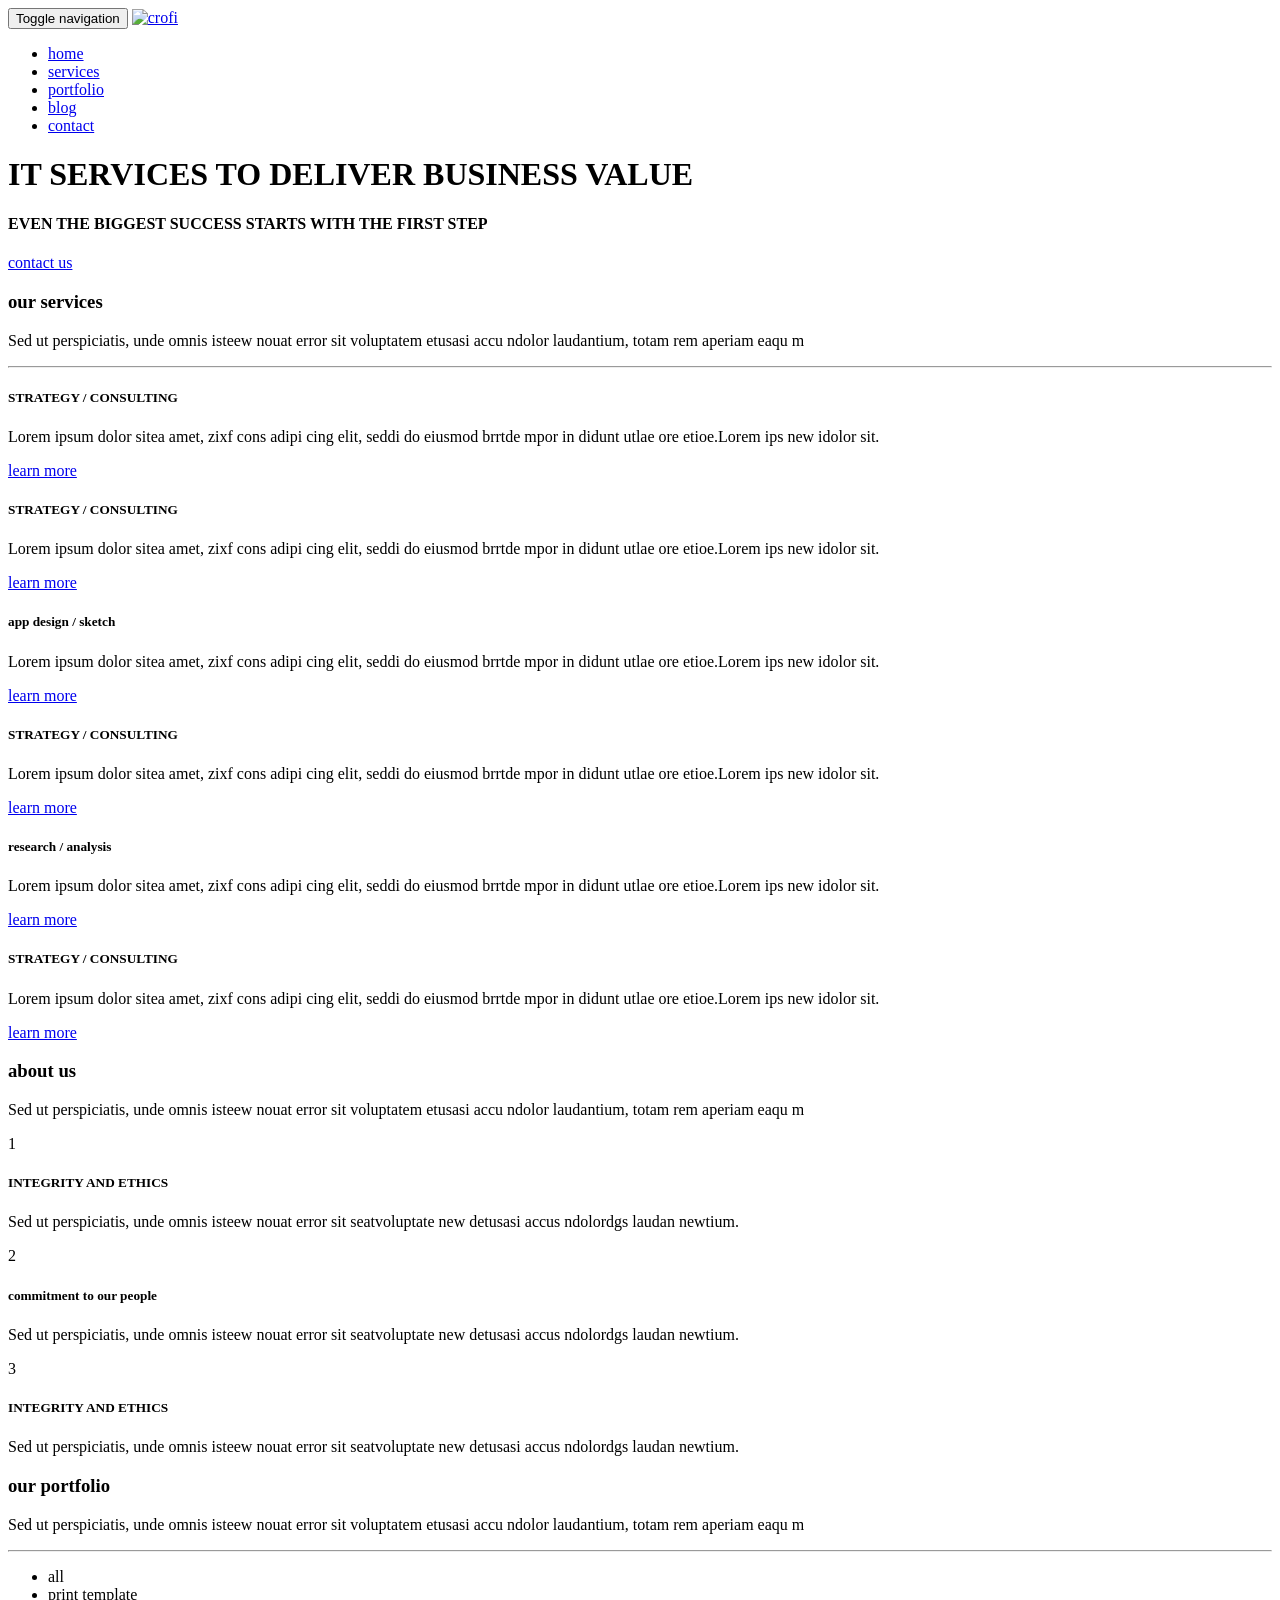
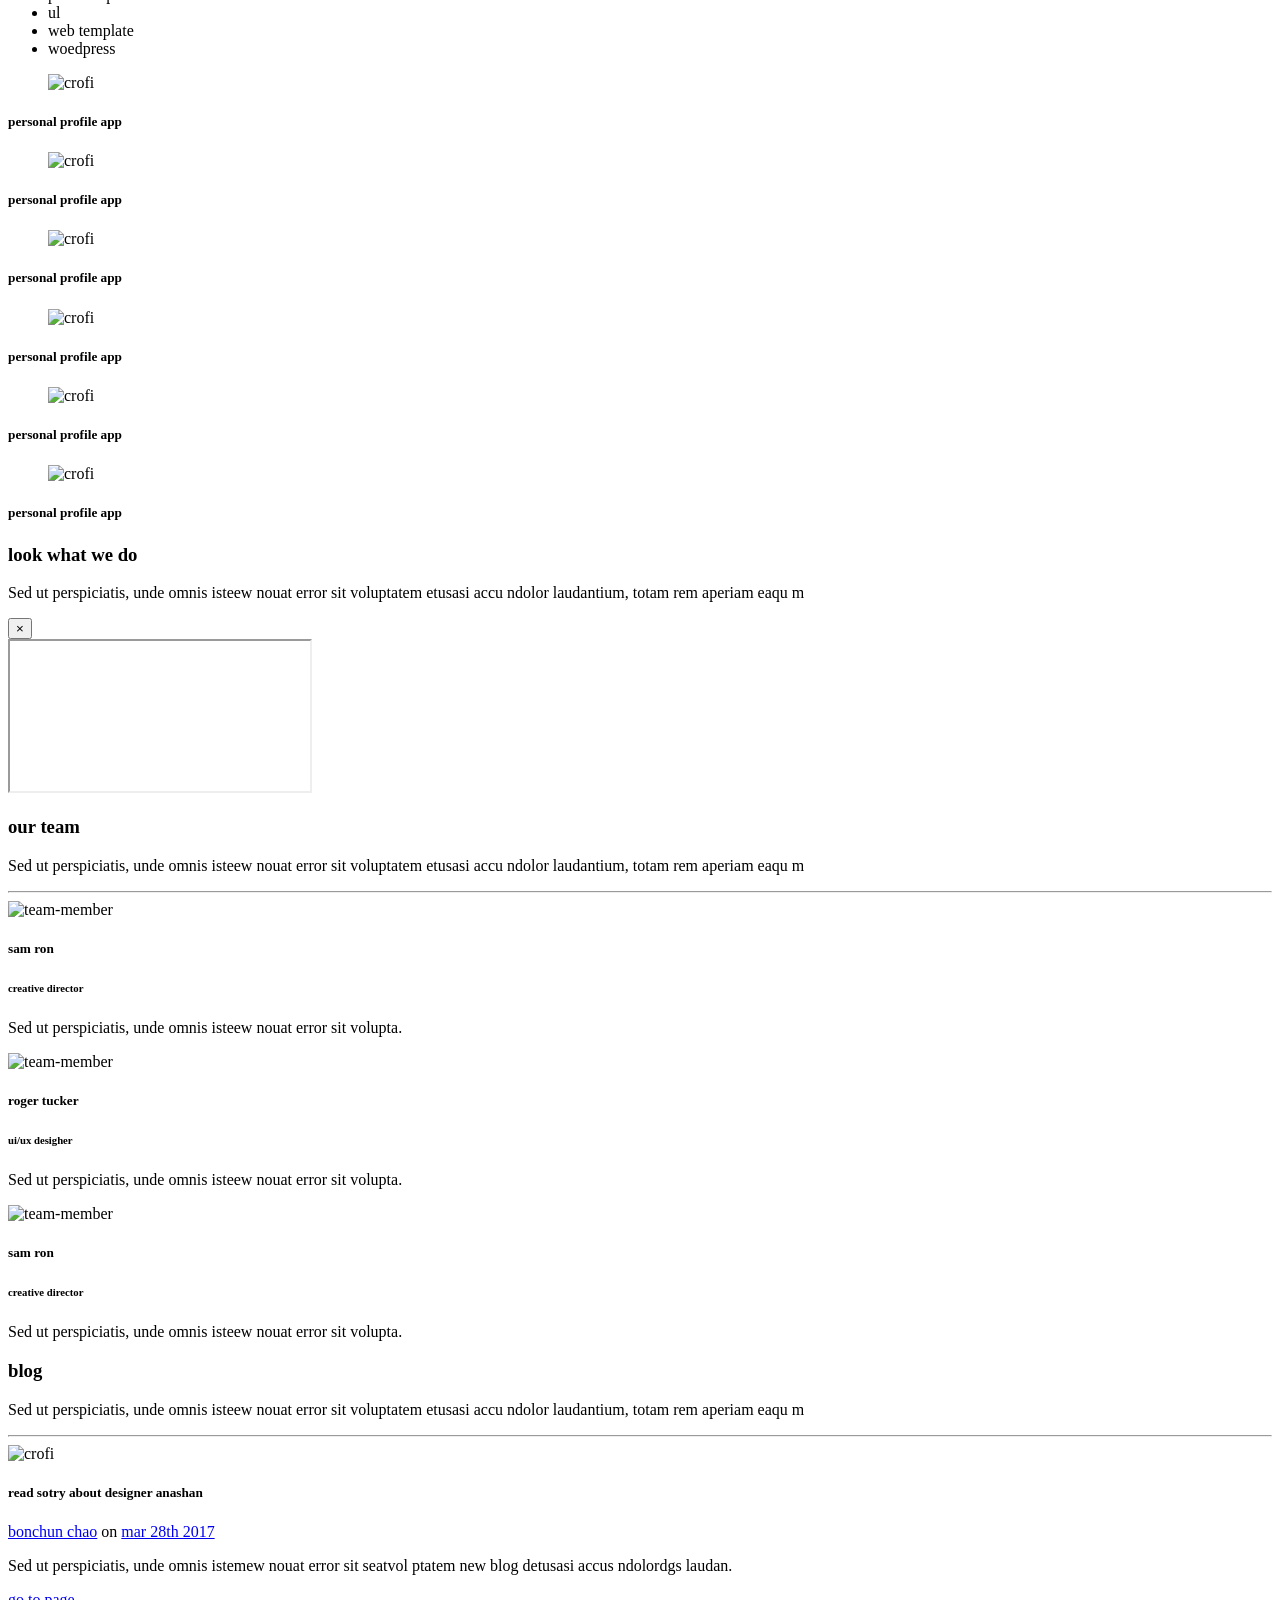
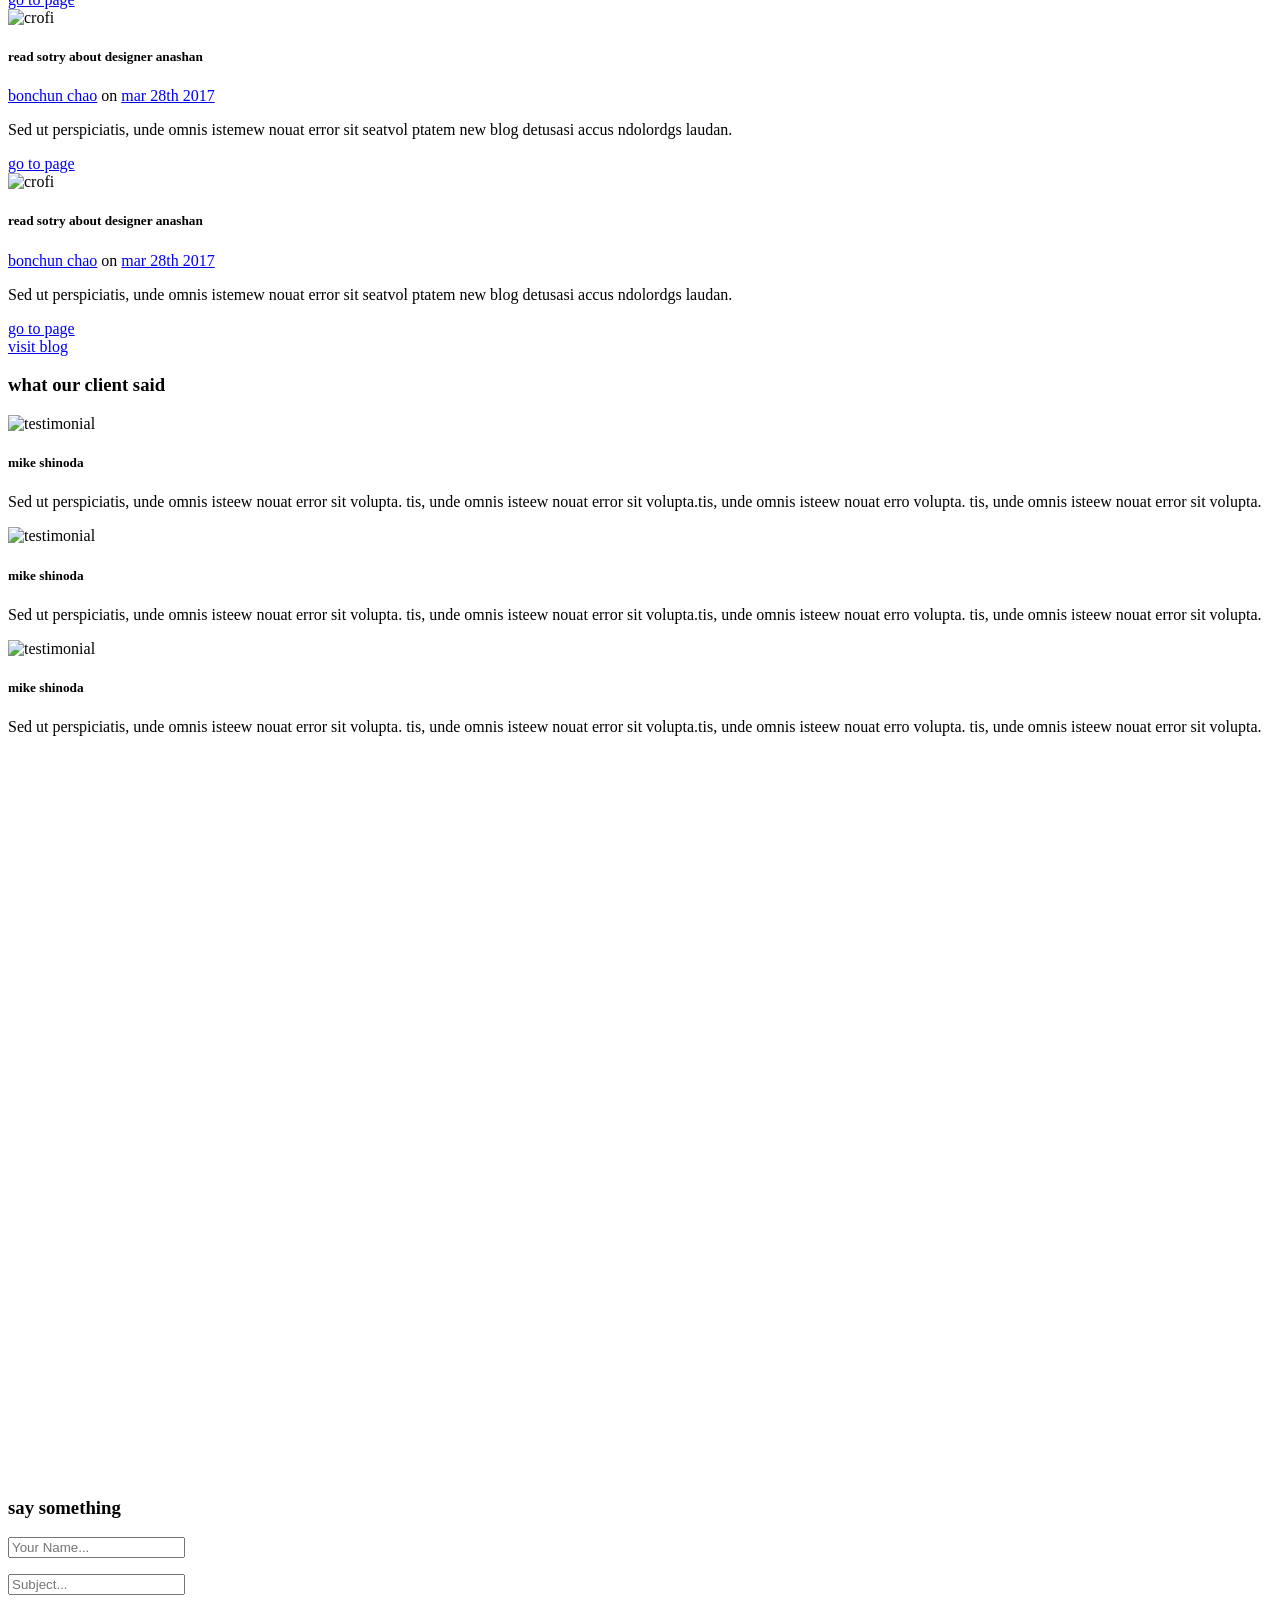
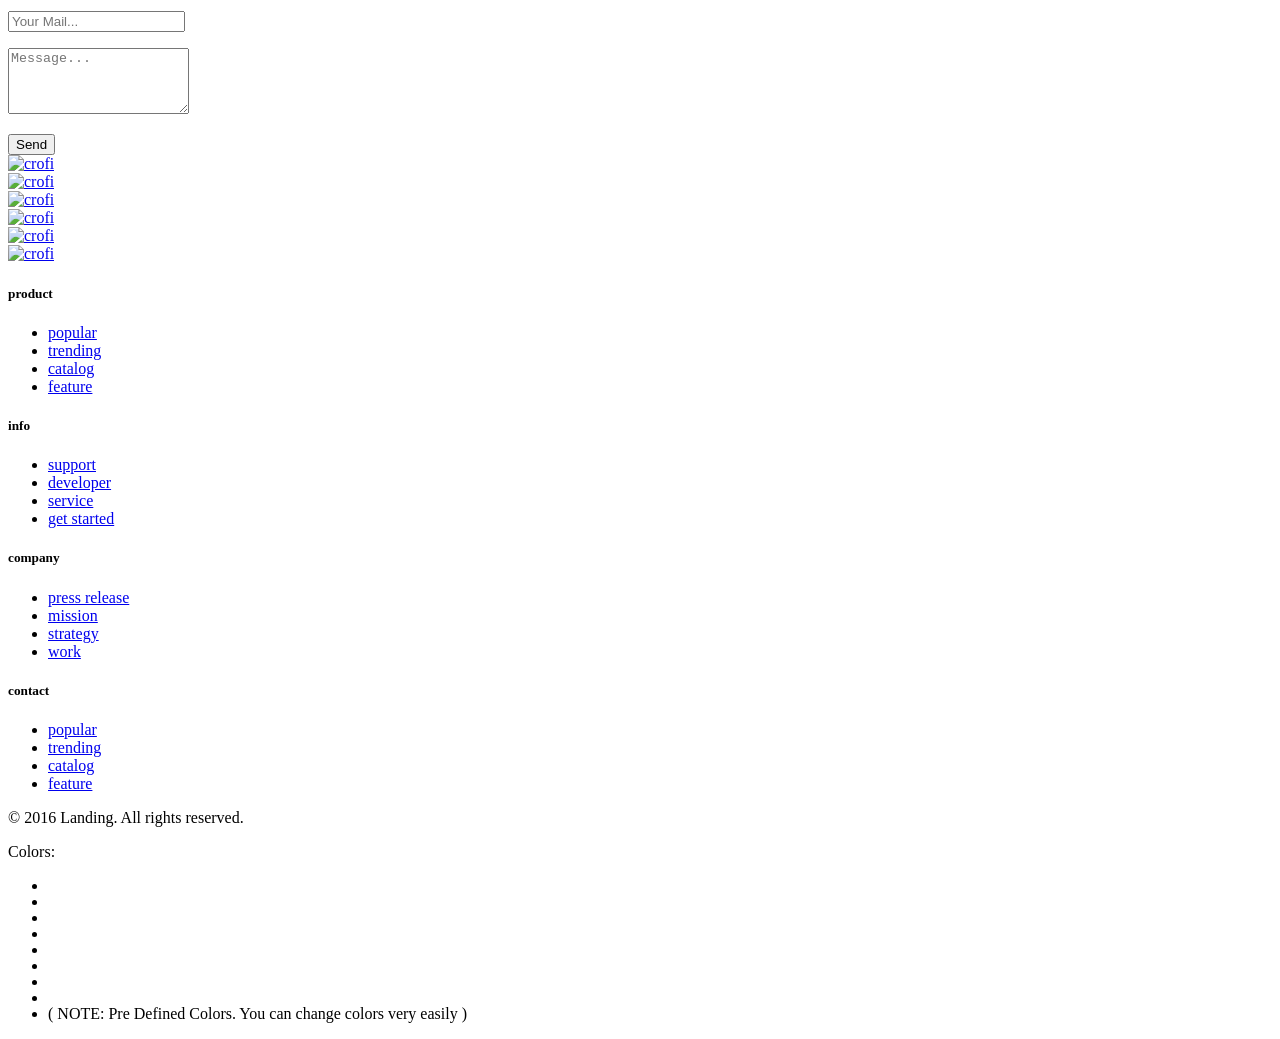
==== index.html @ 4e24d37e "added index file" ====
<!DOCTYPE html>
<html lang="en">

<head>
	<meta charset="utf-8">
	<meta name="viewport" content="width=device-width, initial-scale=1.0">
	<title>Cro Fi - Multipurpose HTML Template </title>	 
    
    <!-- Favicon -->
    <link rel="shortcut icon" type="image/x-icon" href="images/favicon.ico">
	<!--================
				CSS
		==================-->

	<!-- Google Font -->
    <link href="https://fonts.googleapis.com/css?family=Open+Sans" rel="stylesheet">
    <link href="https://fonts.googleapis.com/css?family=Oswald" rel="stylesheet">  



	<!-- Bootstrap CSS -->
	<link rel="stylesheet" href="css/plug-in/bootstrap.min.css" />

	<!-- Icon Font CSS -->
	<link rel="stylesheet" href="fonts/fontello/css/fontello.css" />

	<!-- Main CSS -->
	<link rel="stylesheet" href="css/custom/style.css" />

	<!-- Responsive CSS -->
	<link rel="stylesheet" href="css/custom/responsive.css" />

	<!-- Owl carousel CSS -->
	<link rel="stylesheet" href="css/plug-in/owl.carousel.css" />
	<link rel="stylesheet" href="css/plug-in/owl.theme.css" />

	<!-- Animate CSS -->
	<link rel="stylesheet" href="css/plug-in/animate.css" />

	<!-- DEMO CSS. only for demo-->
	<link rel="stylesheet" href="css/custom/demo.css" type="text/css" />

	<!-- COLORS | CURRENTLY USED DIFFERENTLY TO SWITCH FOR DEMO. IN ORIGINAL FILE ALL COLORS LINK IS COMMENTED EXCEPT BLUE -->
	<link rel="stylesheet" href="css/color/shakespeare.css" type="text/css" media="all" title="shakespeare" />
	<link rel="alternate stylesheet" href="css/color/jade.css" title="jade">
	<link rel="alternate stylesheet" href="css/color/amber.css" title="amber">
	<link rel="alternate stylesheet" href="css/color/seance.css" title="seance">
	<link rel="alternate stylesheet" href="css/color/yellow-orange.css" title="yellow-orange">
	<link rel="alternate stylesheet" href="css/color/sushi.css" title="sushi">
	<link rel="alternate stylesheet" href="css/color/cinnabar.css" title="cinnabar">
	<link rel="alternate stylesheet" href="css/color/eastern-blue.css" title="eastern-blue">

</head>

<body id="page-top" data-spy="scroll" data-target=".navbar-fixed-top">

	<!--================
			Navigation
		====================-->
	<nav id="mainNav" class="navbar navbar-custom navbar-fixed-top" data-spy="affix" data-offset-top="50">
		<div class="container">
			<div class="navbar-header page-scroll">

				<!-- Toggle Button -->
				<button type="button" class="navbar-toggle" data-toggle="collapse" data-target="#navigation-menu">
					<span class="sr-only">Toggle navigation</span>
					<span class="icon-menu-1"></span>
				</button>

				<!-- TEMPLATE LOGO -->
				<a class="navbar-brand text-center" href="#"><img src="images/logo.png" alt="crofi"></a>
			</div>
			<div class="collapse navbar-collapse" id="navigation-menu">
				<ul class="nav navbar-nav navbar-right">
					<li><a class="page-scroll" href="#header">home</a></li>
					<li><a class="page-scroll" href="#service">services</a></li>
					<li><a class="page-scroll" href="#portfolio">portfolio</a></li>
					<li><a class="page-scroll" href="#blog">blog</a></li>
					<li><a class="page-scroll" href="#contact">contact</a></li>
				</ul>
			</div>
		</div>
	</nav>
	<!-- /. end navbar -->

	<!--================
			Header Section
		====================-->
	<header id="header" class="header">
		<div class="container">
			<div class="row">
				<div class="col-md-12 mobile-center">

					<!-- Intro heading will go here -->
					<h1>IT SERVICES TO DELIVER BUSINESS VALUE</h1>
					<h4>EVEN THE BIGGEST SUCCESS STARTS WITH THE FIRST STEP</h4>
					<a href="#contact" class="btn btn-default page-scroll">contact us</a>
				</div>
			</div>
		</div>
	</header>
	<!-- /. end header -->

	<!--=================================
			   Section Two: Service
		===============================-->
	<section id="service">
		<div class="container">
			<div class="row text-center padding">

				<!-- Section heading -->
				<h3>our services</h3>

				<!-- Section sub-heading (Excerpt) -->
				<p>Sed ut perspiciatis, unde omnis isteew nouat error sit voluptatem etusasi accu ndolor laudantium, totam rem aperiam eaqu m</p>
				<hr>
			</div>

			<!-- services -->
			<div class="row">
				<div class="col-md-4 col-sm-6">

					<!-- Single services -->
					<div class="service text-center">

						<!-- Single service icon -->
						<i class="icon-pencil"></i>

						<!-- Service heading -->
						<h5>STRATEGY / CONSULTING</h5>

						<!-- Service details -->
						<p>Lorem ipsum dolor sitea amet, zixf cons adipi cing elit, seddi do eiusmod brrtde mpor in didunt utlae ore etioe.Lorem ips new idolor sit.</p>
						<a class="btn btn-link" href="#">learn more <span class="icon-right-1"></span></a>
					</div>
					<!-- end./ single service -->

				</div>

				<div class="col-md-4 col-sm-6">

					<!-- Single services -->
					<div class="service text-center">

						<!-- Single service icon -->
						<i class="icon-fire"></i>

						<!-- Service heading -->
						<h5>STRATEGY / CONSULTING</h5>

						<!-- Service details -->
						<p>Lorem ipsum dolor sitea amet, zixf cons adipi cing elit, seddi do eiusmod brrtde mpor in didunt utlae ore etioe.Lorem ips new idolor sit.</p>
						<a class="btn btn-link" href="#">learn more <span class="icon-right-1"></span></a>
					</div>
					<!-- end./ single service -->

				</div>

				<div class="col-md-4 col-sm-6">

					<!-- Single services -->
					<div class="service text-center">

						<!-- Single service icon -->
						<i class="icon-mobile"></i>

						<!-- Service heading -->
						<h5>app design / sketch</h5>

						<!-- Service details -->
						<p>Lorem ipsum dolor sitea amet, zixf cons adipi cing elit, seddi do eiusmod brrtde mpor in didunt utlae ore etioe.Lorem ips new idolor sit.</p>
						<a class="btn btn-link" href="#">learn more <span class="icon-right-1"></span></a>
					</div>
					<!-- end./ single service -->

				</div>

				<div class="col-md-4 col-sm-6">

					<!-- Single services -->
					<div class="service text-center">

						<!-- Single service icon -->
						<i class="icon-acrobat"></i>

						<!-- Service heading -->
						<h5>STRATEGY / CONSULTING</h5>

						<!-- Service details -->
						<p>Lorem ipsum dolor sitea amet, zixf cons adipi cing elit, seddi do eiusmod brrtde mpor in didunt utlae ore etioe.Lorem ips new idolor sit.</p>
						<a class="btn btn-link" href="#">learn more <span class="icon-right-1"></span></a>
					</div>
					<!-- end./ single service -->

				</div>

				<div class="col-md-4 col-sm-6">

					<!-- Single services -->
					<div class="service text-center">

						<!-- Single service icon -->
						<i class="icon-search"></i>

						<!-- Service heading -->
						<h5>research / analysis</h5>

						<!-- Service details -->
						<p>Lorem ipsum dolor sitea amet, zixf cons adipi cing elit, seddi do eiusmod brrtde mpor in didunt utlae ore etioe.Lorem ips new idolor sit.</p>
						<a class="btn btn-link" href="#">learn more <span class="icon-right-1"></span></a>
					</div>
					<!-- end./ single service -->

				</div>

				<div class="col-md-4 col-sm-6">

					<!-- Single services -->
					<div class="service text-center">

						<!-- Single service icon -->
						<i class="icon-lightbulb"></i>

						<!-- Service heading -->
						<h5>STRATEGY / CONSULTING</h5>

						<!-- Service details -->
						<p>Lorem ipsum dolor sitea amet, zixf cons adipi cing elit, seddi do eiusmod brrtde mpor in didunt utlae ore etioe.Lorem ips new idolor sit.</p>
						<a class="btn btn-link" href="#">learn more <span class="icon-right-1"></span></a>
					</div>
					<!-- end./ single service -->

				</div>
			</div>

		</div>
	</section>
	<!-- /. end Section Two: Service -->

	<!--========================================
			Section Three: About us
		=========================================-->
	<section id="about" class="about">
		<div class="black-overlay">
			<div class="container-fluid">
				<div class="row">
					<div class="col-md-7 col-md-offset-5 colored-overlay">

						<!-- Section Heading -->
						<div class="section-heading mobile-center">
							<h3>about us</h3>

							<!-- Section sub-hading(excerpt) -->
							<p>Sed ut perspiciatis, unde omnis isteew nouat error sit voluptatem etusasi accu ndolor laudantium, totam rem aperiam eaqu m</p>
						</div>

						<!-- About details: point 1 -->
						<div class="single-details mobile-center">

							<!-- single point number -->
							<div class="point-no">1</div>

							<!-- single point details -->
							<div class="single-point-detail">
								<h5>INTEGRITY AND ETHICS</h5>
								<p>Sed ut perspiciatis, unde omnis isteew nouat error sit seatvoluptate new detusasi accus ndolordgs laudan newtium.</p>
							</div>
							<!-- ./end point detail -->

						</div>
						<!-- end/ single details: point 1 -->

						<!-- About details: point 2 -->
						<div class="single-details mobile-center">

							<!-- single point number -->
							<div class="point-no">2</div>

							<!-- single point detail -->
							<div class="single-point-detail">
								<h5>commitment to our people</h5>
								<p>Sed ut perspiciatis, unde omnis isteew nouat error sit seatvoluptate new detusasi accus ndolordgs laudan newtium.</p>
							</div>
							<!-- ./end point detail -->

						</div>
						<!-- end/ single details: point 2 -->

						<!-- About details: point 3 -->
						<div class="single-details mobile-center">

							<!-- single point number -->
							<div class="point-no">3</div>

							<!-- single point detail -->
							<div class="single-point-detail">
								<h5>INTEGRITY AND ETHICS</h5>
								<p>Sed ut perspiciatis, unde omnis isteew nouat error sit seatvoluptate new detusasi accus ndolordgs laudan newtium.</p>
							</div>
							<!-- ./end single point detail -->

						</div>
						<!-- end/ single details: point 3 -->
					</div>
				</div>
			</div>
		</div>
	</section>
	<!-- end./ Section three: About us -->


	<!--========================================
			Section Four: Porftfolio
		=====crofi====================================-->
	<section class="portfolio" id="portfolio">
		<div class="container">
			<div class="row text-center padding">

				<!-- section heading -->
				<h3>our portfolio</h3>

				<!-- section subheading (excerpt) -->
				<p>Sed ut perspiciatis, unde omnis isteew nouat error sit voluptatem etusasi accu ndolor laudantium, totam rem aperiam eaqu m </p>
				<hr>
			</div>

			<!-- portfolio navigation -->
			<div class="row">
				<div class="col-md-12">
					<ul class="list-unstyled portfolio-nav">
						<li class="active" data-filter="all">all</li>
						<li data-filter="1">print template</li>
						<li data-filter="2">ul</li>
						<li data-filter="3">web template</li>
						<li data-filter="4">woedpress</li>
					</ul>
				</div>
			</div>
			<!-- end./ portfolio navigation -->

			<!-- portfolio items -->
			<div class="row">
				<div class="filtr-container">

					<!-- single portfolio item -->
					<div class="col-md-4 col-sm-6 filtr-item" data-category="1, 4">
						<div class="single-portfolio">
							<figure>
								<img src="images/portfolio-item-1.png" alt="crofi" class="img-responsive">
								<div class="hover-overlay"><span class="icon-plus"></span></div>
							</figure>
							<div class="figar-caption-my">
								<h5>personal profile app</h5>
							</div>
						</div>
					</div>
					<!-- ./end single portfolio item -->

					<!-- single portfolio item -->
					<div class="col-md-4 col-sm-6 filtr-item" data-category="2, 3, 1">
						<div class="single-portfolio">
							<figure>
								<img src="images/portfolio-item-2.png" alt="crofi" class="img-responsive">
								<div class="hover-overlay"><span class="icon-plus"></span></div>
							</figure>
							<div class="figar-caption-my">
								<h5>personal profile app</h5>
							</div>
						</div>
					</div>
					<!-- ./end single portfolio item -->

					<!-- single portfolio item -->
					<div class="col-md-4 col-sm-6 filtr-item" data-category="3, 4">
						<div class="single-portfolio">
							<figure>
								<img src="images/portfolio-item-3.png" alt="crofi" class="img-responsive">
								<div class="hover-overlay"><span class="icon-plus"></span></div>
							</figure>
							<div class="figar-caption-my">
								<h5>personal profile app</h5>
							</div>
						</div>
					</div>
					<!-- ./end single portfolio item -->

					<!-- single portfolio item -->
					<div class="col-md-4 col-sm-6 filtr-item" data-category="2, 3">
						<div class="single-portfolio">
							<figure>
								<img src="images/portfolio-item-4.png" alt="crofi" class="img-responsive">
								<div class="hover-overlay"><span class="icon-plus"></span></div>
							</figure>
							<div class="figar-caption-my">
								<h5>personal profile app</h5>
							</div>
						</div>
					</div>
					<!-- ./end single portfolio item -->

					<!-- single portfolio item -->
					<div class="col-md-4 col-sm-6 filtr-item" data-category="1, 3, 4">
						<div class="single-portfolio">
							<figure>
								<img src="images/portfolio-item-5.png" alt="crofi" class="img-responsive">
								<div class="hover-overlay"><span class="icon-plus"></span></div>
							</figure>
							<div class="figar-caption-my">
								<h5>personal profile app</h5>
							</div>
						</div>
					</div>
					<!-- ./end single portfolio item -->

					<!-- single portfolio item -->
					<div class="col-md-4 col-sm-6 filtr-item" data-category="3, 2">
						<div class="single-portfolio">
							<figure>
								<img src="images/portfolio-item-6.png" alt="crofi" class="img-responsive">
								<div class="hover-overlay"><span class="icon-plus"></span></div>
							</figure>
							<div class="figar-caption-my">
								<h5>personal profile app</h5>
							</div>
						</div>
					</div>
					<!-- ./end single portfolio item -->

				</div>

			</div>
			<!-- .end/ portfolio items -->

		</div>
	</section>
	<!-- end./ section four : portfolio -->


	<!--========================================
			Section five: intro Video
		=========================================-->
	<section class="intro-video">
		<div class="video-bg-overlay">
			<div class="container">
				<div class="row">
					<div class="col-md-12">
						<div class="video-bg-image">
							<div class="video-bg-image-overlay text-center ">
								<div class="padding">

									<!-- section heading -->
									<h3>look what we do</h3>

									<!-- section subheading (excerpt) -->
									<p>Sed ut perspiciatis, unde omnis isteew nouat error sit voluptatem etusasi accu ndolor laudantium, totam rem aperiam eaqu m </p>
								</div>

								<!--POP-UP video-->
								<a href="#myModal" role="button" class="btn video-btn" data-toggle="modal">
									<i class="icon-play-circled2"></i>
								</a>
								<div id="myModal" class="modal" data-easein="swoopIn" tabindex="-1" role="dialog" aria-hidden="true">
									<div class="modal-dialog">
										<div class="modal-content">
											<div class="modal-header">
												<button type="button" class="close" data-dismiss="modal" aria-hidden="true">×</button>
											</div>

											<!-- link of your intro video -->
											<div class="modal-body">
												<iframe class="video" src="https://www.youtube.com/embed/m5jmNrUUnrw" allowfullscreen></iframe>
											</div>
										</div>
									</div>
								</div>
								<!-- /.end popup video -->

							</div>
						</div>
					</div>
				</div>
			</div>
		</div>
	</section>
	<!-- end./ section five: intro video -->


	<!--================================
			Section six: Team member
		==============================-->
	<section id="team">
		<div class="container">
			<div class="row text-center padding">

				<!-- Section heading -->
				<h3>our team</h3>

				<!-- Section sub-heading (Excerpt) -->
				<p>Sed ut perspiciatis, unde omnis isteew nouat error sit voluptatem etusasi accu ndolor laudantium, totam rem aperiam eaqu m</p>
				<hr>
			</div>

			<!-- Team Members -->
			<div class="row">

				<!-- single member -->
				<div class="col-md-4 col-sm-6 text-center">
					<div class="single-member">
						<img src="images/team-member-1.jpg" alt="team-member" class="img-circle">
						<h5>sam ron</h5>
						<h6>creative director</h6>
						<p>Sed ut perspiciatis, unde omnis isteew nouat error sit volupta.</p>
					</div>

					<!-- single members portfolio links -->
					<div class="single-member-link">
						<a href="#"><i class="icon-facebook-circled"></i></a>
						<a href="#"><i class="icon-twitter-circled"></i></a>
						<a href="3"><i class="icon-dribbble"></i></a>
					</div>
					<!-- .end/ single members portfolio links -->

				</div>
				<!-- .end/ sim=ndle member -->

				<!-- single member -->
				<div class="col-md-4 col-sm-6 text-center">
					<div class="single-member">
						<img src="images/team-member-2.jpg" alt="team-member" class="img-circle">
						<h5>roger tucker</h5>
						<h6>ui/ux desigher</h6>
						<p>Sed ut perspiciatis, unde omnis isteew nouat error sit volupta.</p>
					</div>

					<!-- single members portfolio links -->
					<div class="single-member-link">
						<a href="#"><i class="icon-facebook-circled"></i></a>
						<a href="#"><i class="icon-twitter-circled"></i></a>
						<a href="3"><i class="icon-dribbble"></i></a>
					</div>
					<!-- .end/ single members portfolio links -->

				</div>
				<!-- .end/ sim=ndle member -->

				<!-- single member -->
				<div class="col-md-4 col-sm-6 text-center">
					<div class="single-member">
						<img src="images/team-member-3.jpg" alt="team-member" class="img-circle">
						<h5>sam ron</h5>
						<h6>creative director</h6>
						<p>Sed ut perspiciatis, unde omnis isteew nouat error sit volupta.</p>
					</div>

					<!-- single members portfolio links -->
					<div class="single-member-link">
						<a href="#"><i class="icon-facebook-circled"></i></a>
						<a href="#"><i class="icon-twitter-circled"></i></a>
						<a href="3"><i class="icon-dribbble"></i></a>
					</div>
					<!-- .end/ single members portfolio links -->

				</div>
				<!-- .end/ sim=ndle member -->

			</div>
			<!-- .end/ single member -->

		</div>
	</section>
	<!-- end./ section six: team member -->

	<!--================================
			Section seven: Blog
		==============================-->
	<section class="blog" id="blog">
		<div class="container">
			<div class="row text-center padding">

				<!-- Section heading -->
				<h3>blog</h3>

				<!-- Section sub-heading (Excerpt) -->
				<p>Sed ut perspiciatis, unde omnis isteew nouat error sit voluptatem etusasi accu ndolor laudantium, totam rem aperiam eaqu m</p>
				<hr>
			</div>

			<div class="row mobile-center">
				<div class="col-md-4 col-sm-6">

					<!-- single blog post -->
					<div class="single-blog">

						<!-- blog image -->
						<img src="images/single-blog-preview-1.jpg" class="img-responsive" alt="crofi">

						<!-- blog post -->
						<div class="blog-post">

							<!-- blog post heading -->
							<h5>read sotry about designer anashan</h5>

							<!-- blog author information -->
							<p class="author-info"><a href="#">bonchun chao</a> on <a href="#">mar 28th 2017</a></p>

							<!-- post in brief -->
							<p>Sed ut perspiciatis, unde omnis istemew nouat error sit seatvol ptatem new blog detusasi accus ndolordgs laudan.</p>

							<a href="single-blog.html" class="btn-link">go to page</a>
						</div>
					</div>
					<!-- end./ single blog -->

				</div>

				<div class="col-md-4 col-sm-6">

					<!-- single blog post -->
					<div class="single-blog">

						<!-- blog image -->
						<img src="images/single-blog-preview-2.jpg" class="img-responsive" alt="crofi">

						<!-- blog post -->
						<div class="blog-post">

							<!-- blog post heading -->
							<h5>read sotry about designer anashan</h5>

							<!-- blog author information -->
							<p class="author-info"><a href="#">bonchun chao</a> on <a href="#">mar 28th 2017</a></p>

							<!-- post in brief -->
							<p>Sed ut perspiciatis, unde omnis istemew nouat error sit seatvol ptatem new blog detusasi accus ndolordgs laudan.</p>

							<a href="single-blog.html" class="btn-link">go to page</a>
						</div>
					</div>
					<!-- end./ single blog -->

				</div>

				<div class="col-md-4 col-sm-6">

					<!-- single blog post -->
					<div class="single-blog">

						<!-- blog image -->
						<img src="images/single-blog-preview-3.jpg" class="img-responsive" alt="crofi">

						<!-- blog post -->
						<div class="blog-post">

							<!-- blog post heading -->
							<h5>read sotry about designer anashan</h5>

							<!-- blog author information -->
							<p class="author-info"><a href="#">bonchun chao</a> on <a href="#">mar 28th 2017</a></p>

							<!-- post in brief -->
							<p>Sed ut perspiciatis, unde omnis istemew nouat error sit seatvol ptatem new blog detusasi accus ndolordgs laudan.</p>

							<a href="single-blog.html" class="btn-link">go to page</a>
						</div>
					</div>
					<!-- end./ single blog -->

				</div>
			</div>


			<!-- Blog page link -->
			<div class="row">
				<div class="blog-btn text-center">
					<a href="blog.html" class="btn btn-default">visit blog</a>
				</div>
			</div>
		</div>
	</section>
	<!-- .end/ section six : blog -->

	<!--====================================
		  Section Eight: Testimonial
		====================================-->
	<section class="testimonial-slider">
		<div class="container">
			<div class="row text-center padding">

				<!-- section heading -->
				<h3>what our client said</h3>
			</div>

			<div class="row">
				<div class="col-md-12">

					<!-- Testimonial slider -->
					<div class="owl-carousel testimonial text-center">
						<div class="col-md-8 col-md-offset-2">
							<div class="item">

								<!-- clients photo -->
								<img src="images/testimonial-1.jpg" alt="testimonial" class="img-circle">

								<!-- clients review -->
								<div class="review">
									<h5>mike shinoda</h5>
									<p>Sed ut perspiciatis, unde omnis isteew nouat error sit volupta. tis, unde omnis isteew nouat error sit volupta.tis, unde omnis isteew nouat erro volupta. tis, unde omnis isteew nouat error sit volupta.</p>
								</div>
								<!-- .end/ clients review -->

							</div>
						</div>

						<div class="col-md-8 col-md-offset-2">
							<div class="item">

								<!-- clients photo -->
								<img src="images/testimonial-1.jpg" alt="testimonial" class="img-circle">

								<!-- clients review -->
								<div class="review">
									<h5>mike shinoda</h5>
									<p>Sed ut perspiciatis, unde omnis isteew nouat error sit volupta. tis, unde omnis isteew nouat error sit volupta.tis, unde omnis isteew nouat erro volupta. tis, unde omnis isteew nouat error sit volupta.</p>
								</div>
								<!-- .end/ clients review -->

							</div>
						</div>

						<div class="col-md-8 col-md-offset-2">
							<div class="item">

								<!-- clients photo -->
								<img src="images/testimonial-1.jpg" alt="testimonial" class="img-circle">

								<!-- clients review -->
								<div class="review">
									<h5>mike shinoda</h5>
									<p>Sed ut perspiciatis, unde omnis isteew nouat error sit volupta. tis, unde omnis isteew nouat error sit volupta.tis, unde omnis isteew nouat erro volupta. tis, unde omnis isteew nouat error sit volupta.</p>
								</div>
								<!-- .end/ clients review -->

							</div>
						</div>
					</div>
					<!-- .end/ Testimonial slider -->

				</div>
			</div>
		</div>
	</section>
	<!-- .end/ section eight: testimonial -->


	<!--================================
			Section Nine: conact
		==============================-->
	<section id="contact">
		<div class="row">
			<div class="col-md-5" style="padding-right: 0;">

				<!-- Google map -->
				<div id="map"> 
					<iframe src="https://www.google.com/maps/embed?pb=!1m14!1m8!1m3!1d2559.4630562780712!2d91.8783943311707!3d24.876573453005506!3m2!1i1024!2i768!4f13.1!3m3!1m2!1s0x0%3A0xfd0614afc55c2555!2sNiCute!5e0!3m2!1sen!2sbd!4v1509203985797"  height="722" style="border:0" allowfullscreen></iframe>
				</div>
				<!-- .end/ Google map -->

			</div>

			<div class="col-md-7 contact-form">
				<div class="col-md-12 contact-form-overlay">

					<!-- Form heading -->
					<h3>say something</h3>

					<form method="post" id="contactForm" action="mail.php">
						<div class="form-group col-md-12">
							<input type="text" class="form-control input-lg" placeholder="Your Name..." name="name" id="name" required>
							<p class="help-block"></p>
						</div>
						<div class="form-group col-md-12">
							<input type="text" class="form-control input-lg" placeholder="Subject..." name="subject"  id="subject">
							<p class="help-block"></p>
						</div>
						<div class="form-group col-md-12">
							<input type="email" class="form-control input-lg" placeholder="Your Mail..." name="email" id="email" required>
							<p class="help-block"></p>
						</div>
						<div class="form-group col-md-12">
							<textarea class="form-control" rows="4" placeholder="Message..." name="message" id="message" required></textarea>
							<p class="help-block"></p>
						</div>
						<div class="col-md-12" style="padding-left: 0;">
							<button type="submit" class="btn btn-sbm">Send</button>
						</div>
					</form>
				</div>
			</div>
		</div>
	</section>
	<!-- .end/ section nine: contact -->


	<!--================================
			Section ten: Client slider
		==================================-->
	<section class="client">
		<div class="container">
			<div class="row">
				<div class="col-md-12">
					<div class="owl-carousel text-center" id="client">
						<div class="item">
							<a href="#"><img src="images/brand-1.png" alt="crofi"></a>
						</div>
						<div class="item">
							<a href="#"><img src="images/brand-2.png" alt="crofi"></a>
						</div>
						<div class="item">
							<a href="#"><img src="images/brand-3.png" alt="crofi"></a>
						</div>
						<div class="item">
							<a href="#"><img src="images/brand-4.png" alt="crofi"></a>
						</div>
						<div class="item">
							<a href="#"><img src="images/brand-5.png" alt="crofi"></a>
						</div>
						<div class="item">
							<a href="#"><img src="images/brand-6.png" alt="crofi"></a>
						</div>
					</div>
				</div>
			</div>
		</div>
	</section>
	<!-- /. end section ten: client -->

	<!--================================
			Section Eleven: footer
		==============================-->
	<footer>
		<div class="container">
			<div class="row">

				<!-- first column -->
				<div class="col-sm-3 col-xs-6">

					<!-- column heading -->
					<h5>product</h5>

					<!-- column items -->
					<ul class="list-unstyled">
						<li><a href="#">popular</a></li>
						<li><a href="#">trending</a></li>
						<li><a href="#">catalog</a></li>
						<li><a href="#">feature</a></li>
					</ul>
					<!-- .end/ column items -->

				</div>
				<!-- .end/ first column -->

				<!-- second column -->
				<div class="col-sm-3 col-xs-6">

					<!-- column heading -->
					<h5>info</h5>

					<!-- column items -->
					<ul class="list-unstyled">
						<li><a href="#">support</a></li>
						<li><a href="#">developer</a></li>
						<li><a href="#">service</a></li>
						<li><a href="#">get started</a></li>
					</ul>
					<!-- .end/ column items -->

				</div>
				<!-- .end/ second column -->

				<!-- third column -->
				<div class="col-sm-3 col-xs-6">

					<!-- column heading -->
					<h5>company</h5>

					<!-- column items -->
					<ul class="list-unstyled">
						<li><a href="#">press release</a></li>
						<li><a href="#">mission</a></li>
						<li><a href="#">strategy</a></li>
						<li><a href="#">work</a></li>
					</ul>
					<!-- .end/ column items -->

				</div>
				<!-- .end/ third column -->

				<!-- fourth column -->
				<div class="col-sm-3 col-xs-6">

					<!-- column heading -->
					<h5>contact</h5>

					<!-- column items -->
					<ul class="list-unstyled">
						<li><a href="#">popular</a></li>
						<li><a href="#">trending</a></li>
						<li><a href="#">catalog</a></li>
						<li><a href="#">feature</a></li>
					</ul>
					<!-- .end/ column items -->

				</div>
				<!-- .end/ fourth column -->

			</div>

			<!-- copyright message -->
			<div class="row">
				<div class="text-center">
					<p>&copy; 2016 Landing. All rights reserved.</p>
				</div>
			</div>
		</div>
	</footer>
	<!-- .end/ footer -->

	<!--================
				SCRIPT
		====================-->

	<!-- JQUERY -->
	<script src="js/jquery.min.js" type="text/javascript"></script>
	<script src="js/jquery.easing.min.js" type="text/javascript"></script>
	<script src="js/scrolling-nav.js" type="text/javascript"></script>

	<!-- VELOCITY -->
	<script src="js/velocity.min.js" type="text/javascript"></script>
	<script src="js/velocity.ui.min.js" type="text/javascript"></script>

	<!-- Scrolling Nav -->
	<script src="js/scrolling-nav.js" type="text/javascript"></script>

	<!-- BOOTSTRAP.JS -->
	<script src="js/bootstrap.js"></script>

	<!-- FILTERIZR.JS -->
	<script src="js/jquery.filterizr.js"></script>

	<!-- OWL-CAROUSEL.JS -->
	<script src="js/owl.carousel.js"></script>

	<!-- WOW.JS -->
	<script src="js/wow.js"></script>

	<!-- MAIN.JS -->
	<script src="js/script.js" type="text/javascript"></script>



	<!-- =========================================================
     STYLE SWITCHER | ONLY FOR DEMO NOT INCLUDED IN MAIN FILES
============================================================== -->

	<script src="js/demo.js" type="text/javascript"></script>
	<script src="js/styleswitcher.js" type="text/javascript"></script>

	<div class="style-switch" id="switch-style">
		<a id="toggle-switcher" class="switch-button icon-cogs"></a>
		<div class="switched-options">
			<div class="config-title">
				Colors:
			</div>
			<ul class="styles">
				<li>
					<a href="#" onclick="setActiveStyleSheet('shakespeare'); return false;" title="shakespeare">
						<div class="shakespeare">
						</div>
					</a>
				</li>

				<li>
					<a href="#" onclick="setActiveStyleSheet('seance'); return false;" title="Seance">
						<div class="seance">
						</div>
					</a>
				</li>

				<li>
					<a href="#" onclick="setActiveStyleSheet('eastern-blue'); return false;" title="Eastern Blue">
						<div class="eastern-blue">
						</div>
					</a>
				</li>

				<li>
					<a href="#" onclick="setActiveStyleSheet('amber'); return false;" title="Amber">
						<div class="amber">
						</div>
					</a>
				</li>

				<li>
					<a href="#" onclick="setActiveStyleSheet('yellow-orange'); return false;" title="Yellow Orange">
						<div class="yellow-orange">
						</div>
					</a>
				</li>

				<li>
					<a href="#" onclick="setActiveStyleSheet('jade'); return false;" title="Jade">
						<div class="jade">
						</div>
					</a>
				</li>

				<li>
					<a href="#" onclick="setActiveStyleSheet('sushi'); return false;" title="sushi">
						<div class="sushi">
						</div>
					</a>
				</li>

				<li>
					<a href="#" onclick="setActiveStyleSheet('cinnabar'); return false;" title="cinnabar">
						<div class="cinnabar">
						</div>
					</a>
				</li>
				<li class="p">
					( NOTE: Pre Defined Colors. You can change colors very easily )
				</li>
			</ul>
		</div>
	</div>



	<!-- =========================================================
     PRELOADER | ONLY FOR DEMO, NOT INCLUDED ON MAIN FILE
============================================================== -->

	<div id="loader-wrapper">
		<div id="loader"></div>
		<div class="loader-section section-left"></div>
		<div class="loader-section section-right"></div>
	</div>




</body>

</html>
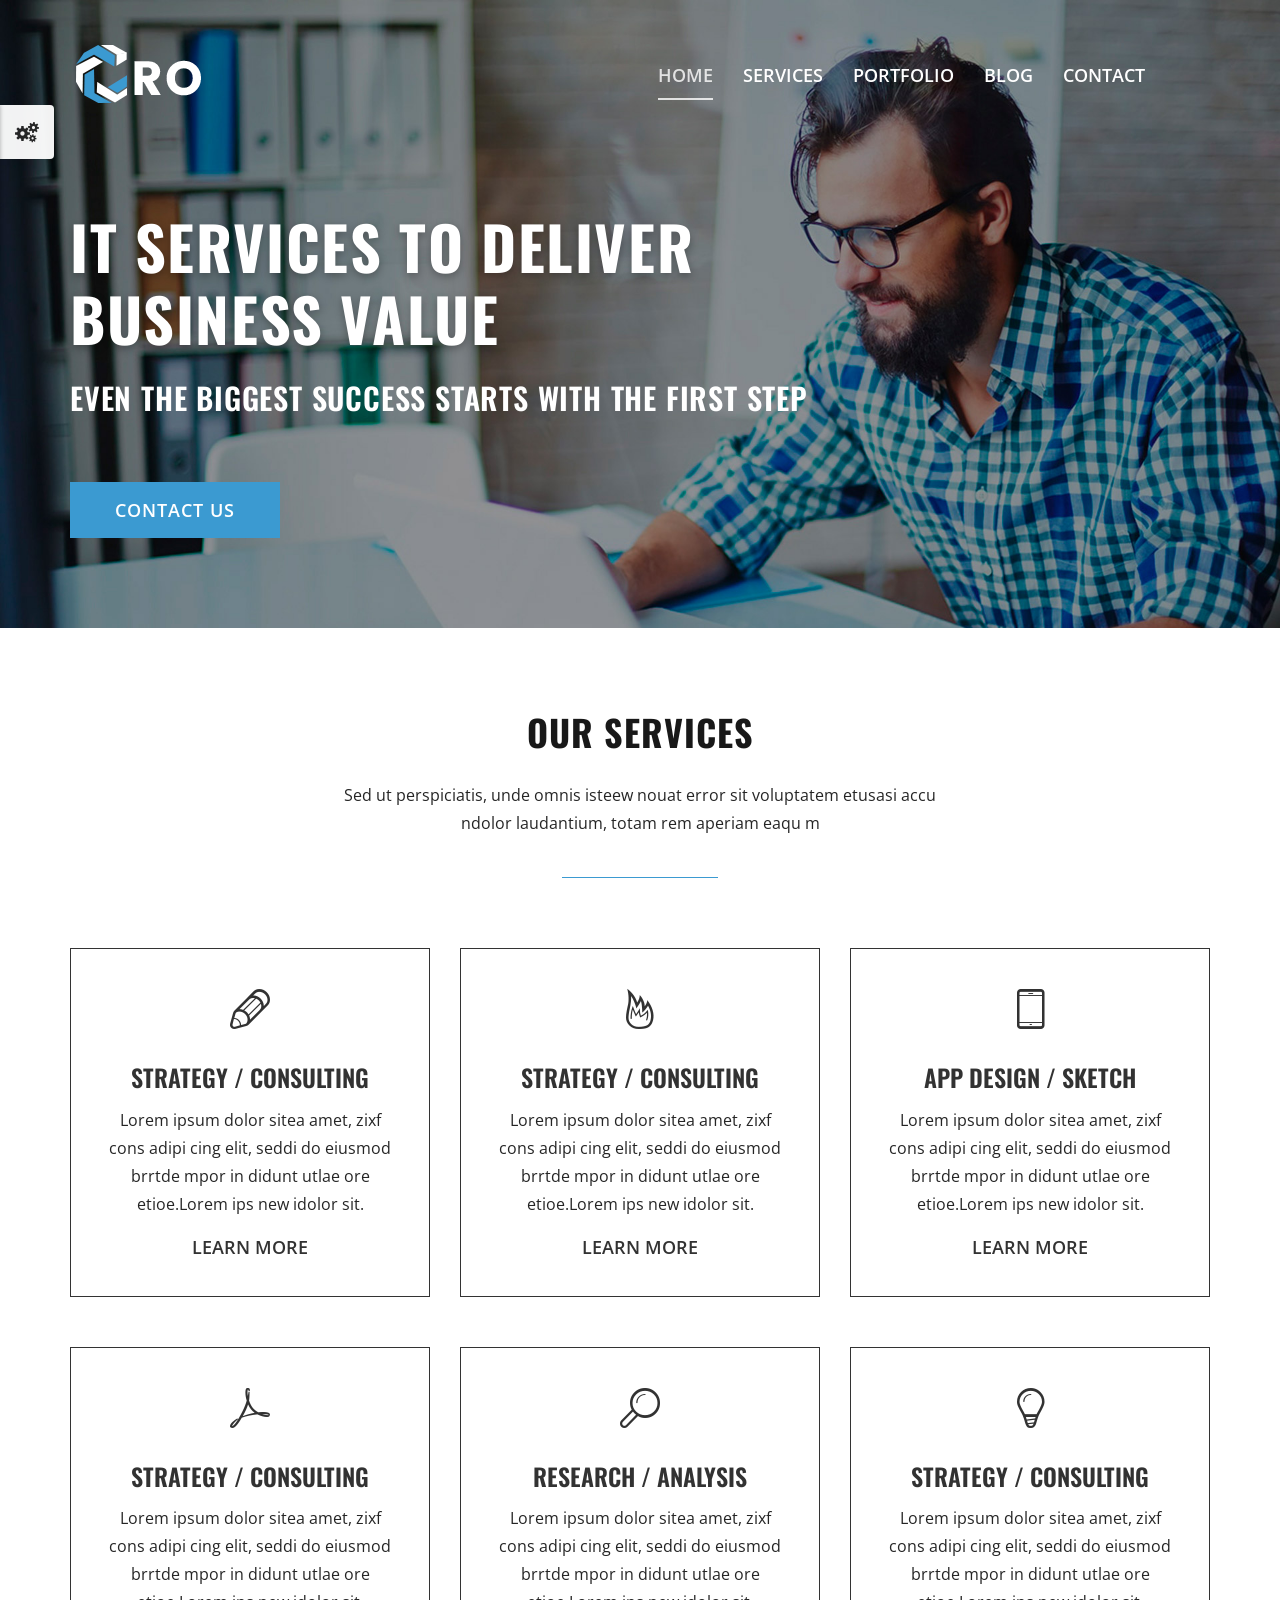
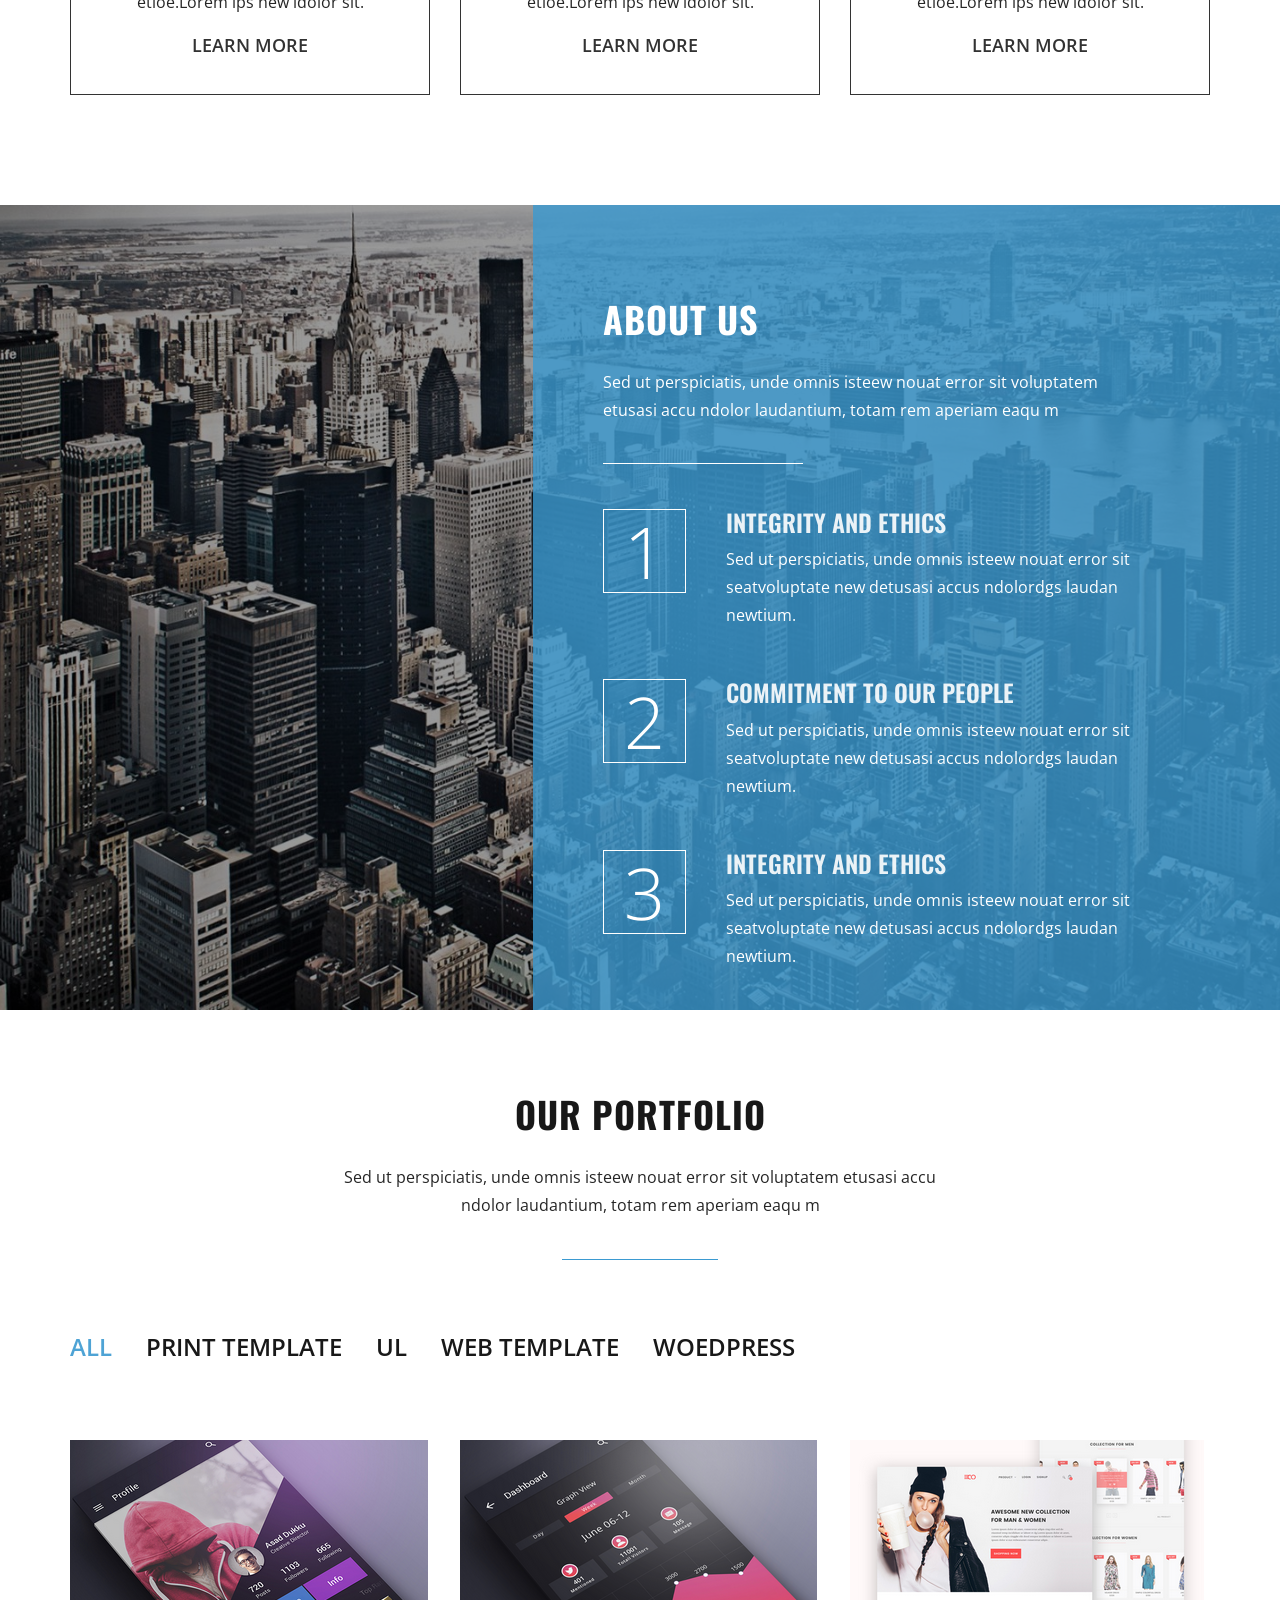
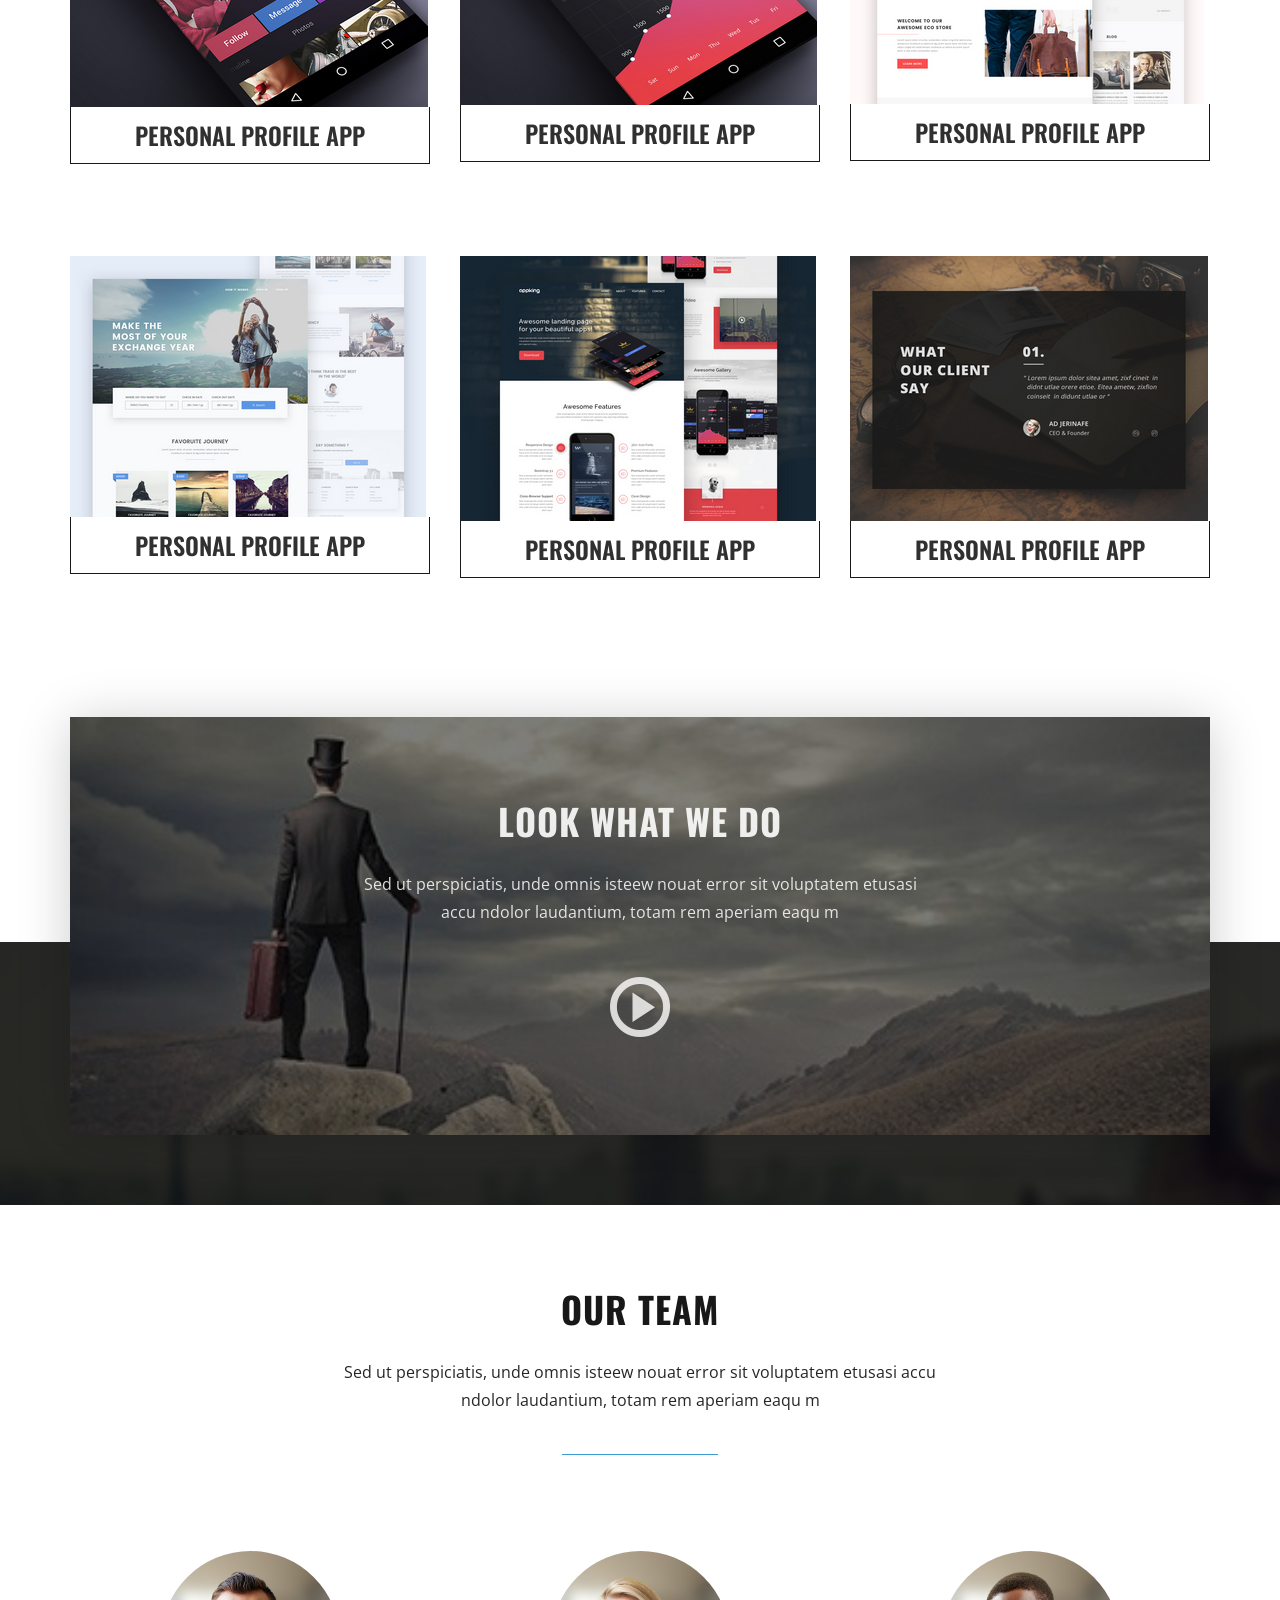
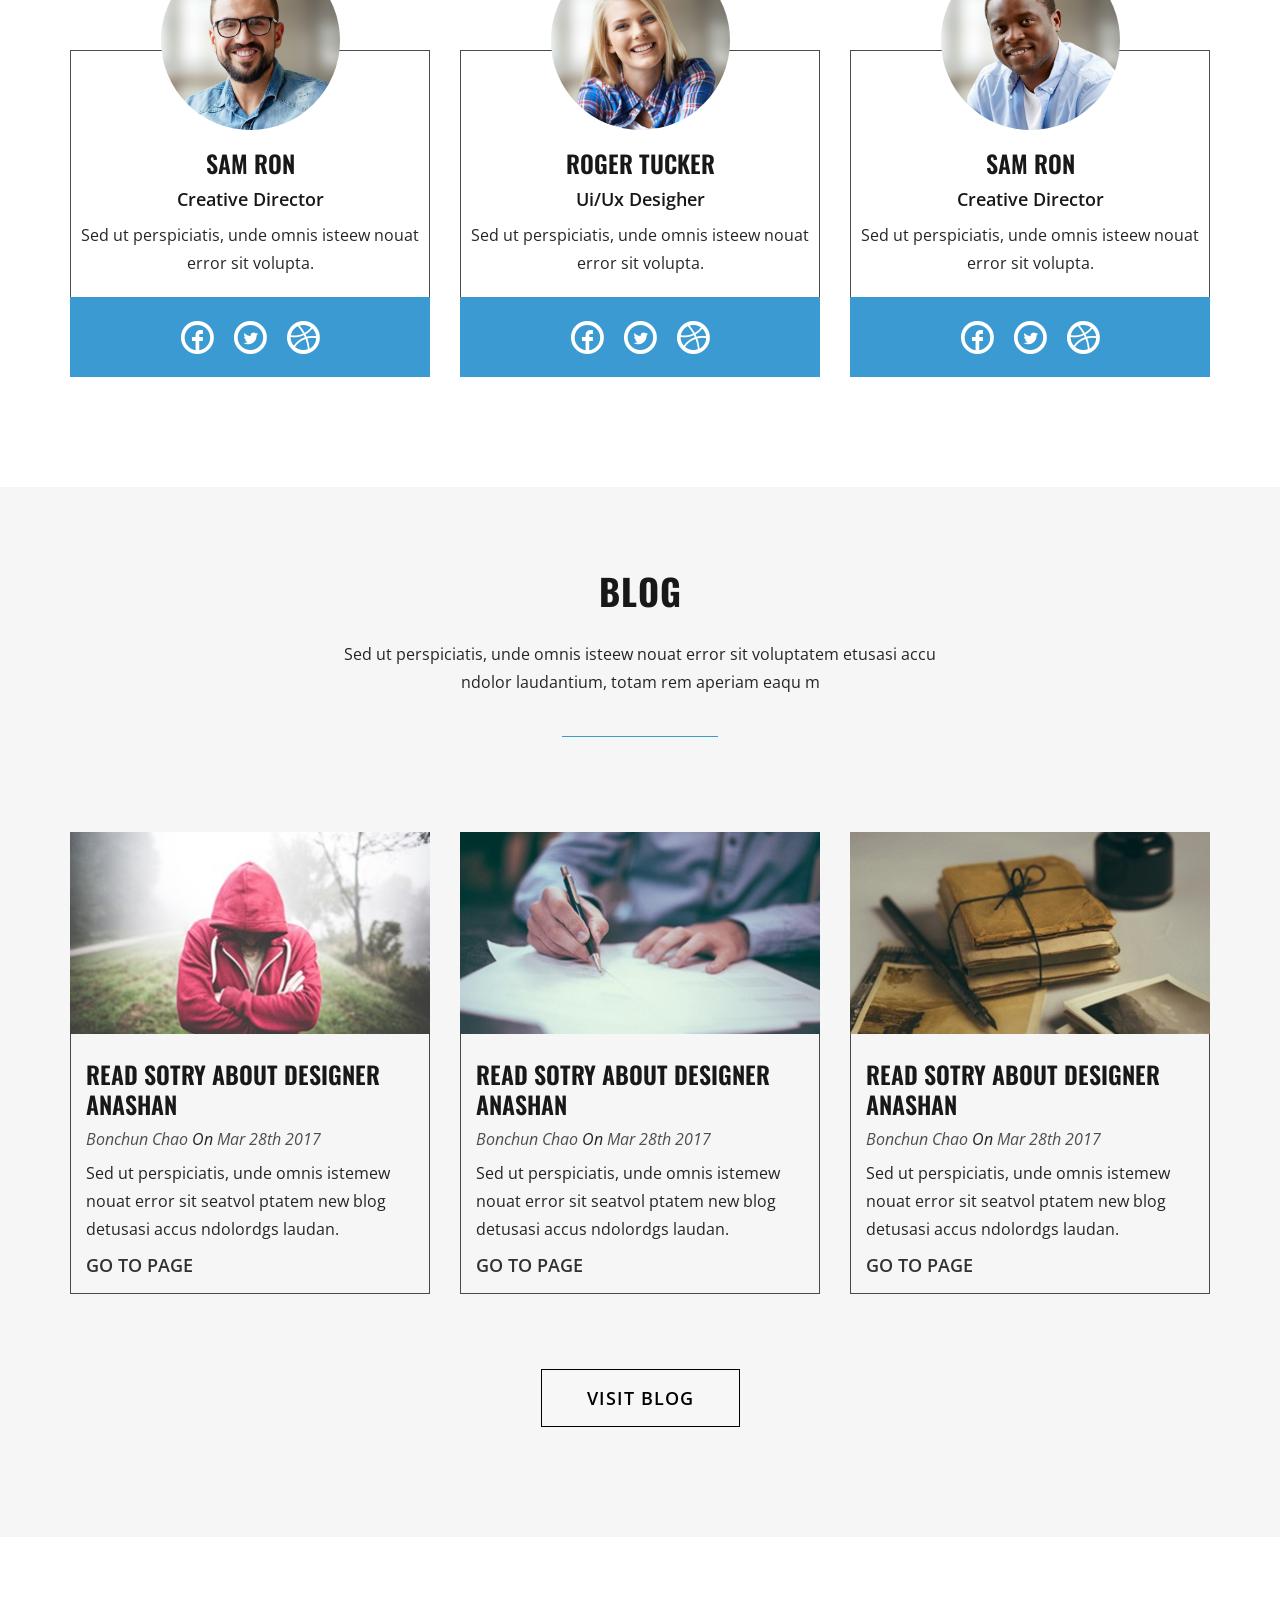
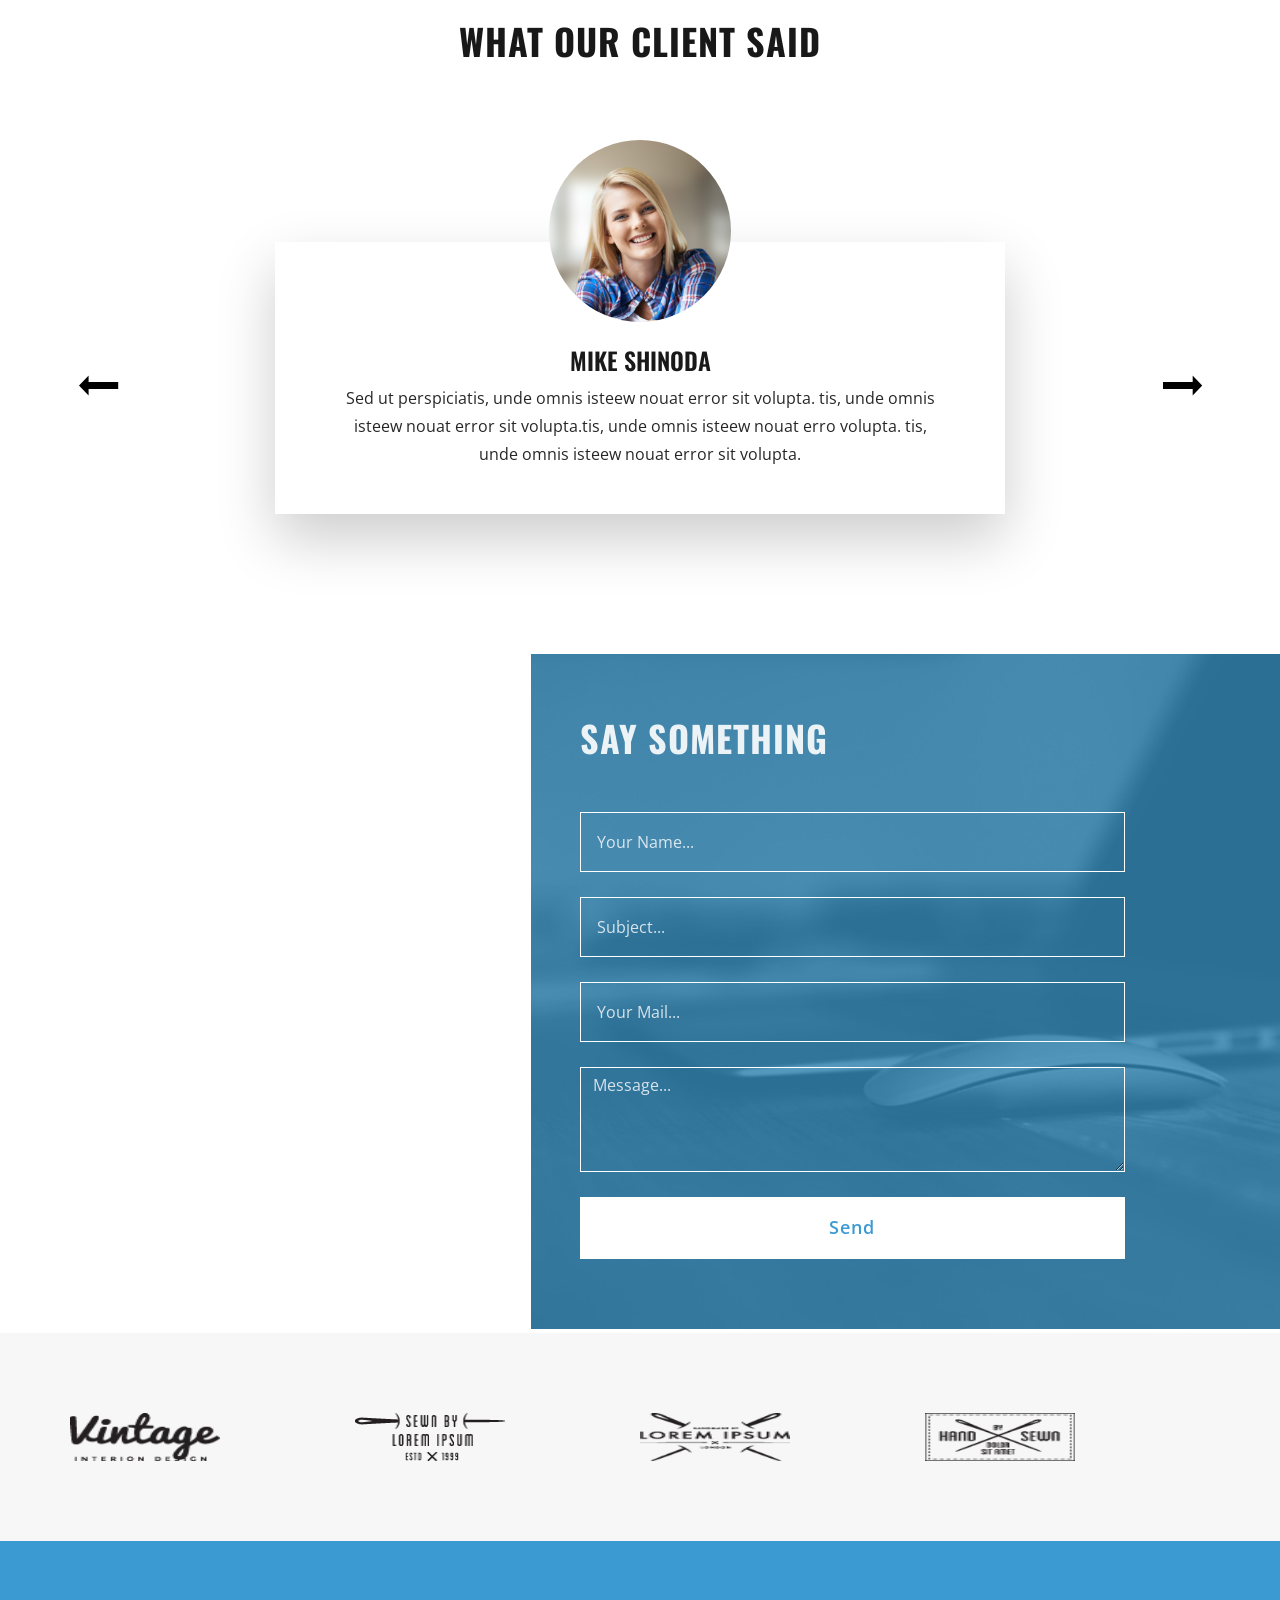
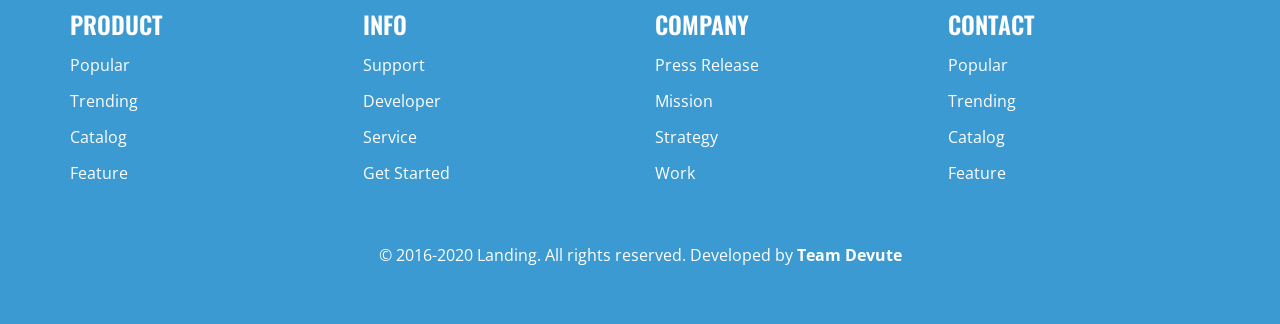
==== commit 4b2e926d: "fixed front page maps, footer etc issue" ====
--- a/index.html
+++ b/index.html
@@ -761,7 +761,7 @@
 
 				<!-- Google map -->
 				<div id="map"> 
-					<iframe src="https://www.google.com/maps/embed?pb=!1m14!1m8!1m3!1d2559.4630562780712!2d91.8783943311707!3d24.876573453005506!3m2!1i1024!2i768!4f13.1!3m3!1m2!1s0x0%3A0xfd0614afc55c2555!2sNiCute!5e0!3m2!1sen!2sbd!4v1509203985797"  height="722" style="border:0" allowfullscreen></iframe>
+					<iframe src="https://www.google.com/maps/embed?pb=!1m18!1m12!1m3!1d3619.336369310244!2d91.88377251452403!3d24.886505550343234!2m3!1f0!2f0!3f0!3m2!1i1024!2i768!4f13.1!3m3!1m2!1s0x3751ab6741a943bd%3A0x4524971b07522603!2sDevute!5e0!3m2!1sen!2sbd!4v1582535505408!5m2!1sen!2sbd" style="width: 100%; height: 673px;" frameborder="0" style="border:0;" allowfullscreen=""></iframe>
 				</div>
 				<!-- .end/ Google map -->
 
@@ -918,7 +918,7 @@
 			<!-- copyright message -->
 			<div class="row">
 				<div class="text-center">
-					<p>&copy; 2016 Landing. All rights reserved.</p>
+					<p>&copy; 2016-2020 Landing. All rights reserved. Developed by <a target="_blank" style="color: white; font-weight: bold" href="//devute.com">Team Devute</a></p>
 				</div>
 			</div>
 		</div>
--- a/fonts/fontello/css/fontello.css
+++ b/fonts/fontello/css/fontello.css
@@ -0,0 +1,77 @@
+@font-face {
+  font-family: 'fontello';
+  src: url('../font/fontello.eot?20642961');
+  src: url('../font/fontello.eot?20642961#iefix') format('embedded-opentype'),
+       url('../font/fontello.woff2?20642961') format('woff2'),
+       url('../font/fontello.woff?20642961') format('woff'),
+       url('../font/fontello.ttf?20642961') format('truetype'),
+       url('../font/fontello.svg?20642961#fontello') format('svg');
+  font-weight: normal;
+  font-style: normal;
+}
+/* Chrome hack: SVG is rendered more smooth in Windozze. 100% magic, uncomment if you need it. */
+/* Note, that will break hinting! In other OS-es font will be not as sharp as it could be */
+/*
+@media screen and (-webkit-min-device-pixel-ratio:0) {
+  @font-face {
+    font-family: 'fontello';
+    src: url('../font/fontello.svg?20642961#fontello') format('svg');
+  }
+}
+*/
+ 
+ [class^="icon-"]:before, [class*=" icon-"]:before {
+  font-family: "fontello";
+  font-style: normal;
+  font-weight: normal;
+  speak: none;
+ 
+  display: inline-block;
+  text-decoration: inherit;
+  width: 1em;
+  margin-right: .2em;
+  text-align: center;
+  /* opacity: .8; */
+ 
+  /* For safety - reset parent styles, that can break glyph codes*/
+  font-variant: normal;
+  text-transform: none;
+ 
+  /* fix buttons height, for twitter bootstrap */
+  line-height: 1em;
+ 
+  /* Animation center compensation - margins should be symmetric */
+  /* remove if not needed */
+  margin-left: .2em;
+ 
+  /* you can be more comfortable with increased icons size */
+  /* font-size: 120%; */
+ 
+  /* Font smoothing. That was taken from TWBS */
+  -webkit-font-smoothing: antialiased;
+  -moz-osx-font-smoothing: grayscale;
+ 
+  /* Uncomment for 3D effect */
+  /* text-shadow: 1px 1px 1px rgba(127, 127, 127, 0.3); */
+}
+ 
+.icon-pencil:before { content: '\e800'; } /* '' */
+.icon-search:before { content: '\e801'; } /* '' */
+.icon-lightbulb:before { content: '\e802'; } /* '' */
+.icon-mobile:before { content: '\e803'; } /* '' */
+.icon-fire:before { content: '\e804'; } /* '' */
+.icon-calendar:before { content: '\e805'; } /* '' */
+.icon-acrobat:before { content: '\e806'; } /* '' */
+.icon-right:before { content: '\e807'; } /* '' */
+.icon-plus:before { content: '\e808'; } /* '' */
+.icon-play-circled2:before { content: '\e809'; } /* '' */
+.icon-facebook-circled:before { content: '\e80a'; } /* '' */
+.icon-dribbble:before { content: '\e80b'; } /* '' */
+.icon-twitter-circled:before { content: '\e80c'; } /* '' */
+.icon-right-small:before { content: '\e80d'; } /* '' */
+.icon-cogs:before { content: '\e80e'; } /* '' */
+.icon-right-thin:before { content: '\e80f'; } /* '' */
+.icon-left-thin:before { content: '\e810'; } /* '' */
+.icon-menu-1:before { content: '\f0c9'; } /* '' */
+.icon-left:before { content: '\f177'; } /* '' */
+.icon-right-1:before { content: '\f178'; } /* '' */
--- a/css/custom/style.css
+++ b/css/custom/style.css
@@ -0,0 +1,1078 @@
+/* --------------------------------------
+=========================================
+
+CRO - RSPONSIVE AGENCY TEMPLATE
+AUTHOR: SAYED MAHMUD RONI
+VERSION: 1.00
+
+=========================================
+-----------------------------------------*/
+
+
+/*------------------------------------------------------------------
+
+[Table of Content]
+1. Google font
+2. Global style
+3. Navigation
+4. Header section
+5. Second section: Services
+6. Third section: About
+7. Fourth section: Portfolio
+8. Fifth section: Video intro
+9. Sixth section: Team Members
+10. Seventh section: Blog
+11. Eigth section: Testimonial
+12. Ninth section: Contact
+13. Tenth section: Client slider
+14. Blog page
+
+-------------------------------------------------------------------*/
+
+
+/*=======================================================
+	// GOOGLE FONT
+=========================================================*/
+
+@import url('https://fonts.googleapis.com/css?family=Open+Sans:300,400,600,700,800');
+
+/*=======================================================
+
+	// GLOBAL STYLES
+
+=========================================================*/
+
+html {
+	font-size: 100%;
+	line-height: 100%;
+	overflow-x: hidden;
+}
+
+body {
+	font-family: 'Open Sans', sans-serif;
+	font-size: 16px;
+}
+
+h1,
+h3,
+h4,
+h5 {
+	text-transform: uppercase;
+	font-weight: normal;
+	font-family: 'Oswald', sans-serif;
+}
+
+p,
+h3,
+h5,
+h6 {
+	color: #000;
+}
+
+h1,
+h4 {
+	color: #fff;
+}
+
+p {
+	font-size: 16px;
+	font-weight: 400;
+	opacity: 0.85;
+	line-height: 1.75;
+}
+
+h1 {
+	font-size: 3.75rem;
+	font-weight: 800;
+	line-height: 4.5rem;
+	letter-spacing: 0.1rem;
+	color: #fff;
+}
+
+h3 {
+	font-size: 2.25rem;
+	font-weight: 700;
+	line-height: 28px;
+	letter-spacing: 1px;
+	margin-bottom: 35px;
+	opacity: 0.9;
+}
+
+h4 {
+	font-size: 1.88rem;
+	font-weight: 600;
+	line-height: 48px;
+	letter-spacing: 0.05rem;
+}
+
+h5 {
+	font-size: 24px;
+	font-weight: 600;
+	opacity: 0.9;
+}
+
+h6 {
+	font-size: 18px;
+	font-weight: 600;
+	line-height: 24px;
+	text-transform: capitalize;
+	opacity: 0.9;
+}
+
+.btn-default {
+	font-size: 1.125rem;
+	line-height: 28px;
+	letter-spacing: 1px;
+	text-transform: uppercase;
+	padding: 14px 45px;
+	font-weight: 600;
+	border-radius: 0;
+	-webkit-transition: 400ms linear;
+	-moz-transition: 400ms linear;
+	-o-transition: 400ms linear;
+	transition: 400ms linear;
+}
+
+.btn:active,
+.btn:focus,
+.btn:hover {
+	outline: none !important;
+}
+
+hr {
+	border: none;
+	height: 1px;
+	width: 26%;
+	margin-top: 40px;
+}
+
+
+/*=======================================================
+
+	// NAVIGATION
+
+=========================================================*/
+
+.navbar-custom {
+	background-color: transparent;
+	padding-top: 50px;
+	padding-bottom: 30px;
+	-webkit-transition-duration: 400ms;
+	-moz-transition-duration: 400ms;
+	-o-transition-duration: 400ms;
+	transition-duration: 400ms;
+}
+
+.navbar-custom .navbar-toggle {
+	color: #fff;
+	font-size: 25px;
+	margin-top: 10px;
+	margin-bottom: 15px;
+	padding: 1px 2px;
+	border: 1px solid #fff;
+}
+
+.navbar-custom .navbar-brand {
+	margin-top: -25px;
+}
+
+.navbar-custom .navbar-nav {
+	margin-right: 35px;
+}
+
+.navbar-custom .navbar-nav li a {
+	font-size: 18px;
+	font-weight: 600;
+	color: #fff;
+	text-transform: uppercase;
+	display: block;
+	position: relative;
+	padding-right: 0;
+	padding-left: 0;
+	margin-right: 30px;
+	-webkit-transition-duration: 400ms;
+	-moz-transition-duration: 400ms;
+	-o-transition-duration: 400ms;
+	transition-duration: 400ms;
+}
+
+.navbar-custom .navbar-nav li a:hover,
+.navbar-custom .navbar-nav li a:focus,
+.navbar-custom .navbar-nav li a:active {
+	background: none;
+	outline: none;
+}
+
+.navbar-custom .navbar-nav>.active>a {
+	color: rgba(255, 255, 255, 0.8);
+}
+
+
+/*============================= End Navigation =============================*/
+
+
+/*=======================================================
+
+	// HEADER SECTION
+
+=========================================================*/
+
+.header {
+	background: url("../../images/header-bg.jpg");
+	-webkit-background-size: cover;
+	-moz-background-size: cover;
+	-o-background-size: cover;
+	background-size: cover;
+	background-position: top center;
+	background-repeat: no-repeat;
+	padding-bottom: 90px;
+}
+
+.header h1 {
+	text-shadow: 0px 3px 9px rgba(0, 0, 0, 0.3);
+	padding-top: 190px;
+	padding-right: 40%;
+	margin-bottom: 20px;
+}
+
+.header h4 {
+	margin-bottom: 60px;
+}
+
+
+/*============================= End Header Section =============================*/
+
+
+/*=======================================================
+
+	// Second section: Services
+
+=========================================================*/
+
+#service {
+	margin-top: 70px;
+}
+
+.service,
+.service i,
+.service h5 {
+	-moz-transition: 400ms linear;
+	-webkit-transition: 400ms linear;
+	transition: 400ms linear;
+}
+
+.service {
+	border: 1px solid rgba(0, 0, 0, 0.8);
+	padding: 30px 30px;
+	margin-top: 50px;
+}
+
+.service i {
+	font-size: 40px;
+	color: #000;
+	opacity: 0.8;
+}
+
+.service h5 {
+	opacity: 0.8;
+	margin-top: 28px;
+	margin-bottom: 15px;
+}
+
+.service a,
+.service span {
+	-moz-transition: all 200ms;
+	-webkit-transition: all 200ms;
+	transition: all 200ms;
+}
+
+.service a {
+	font-size: 18px;
+	font-weight: 600;
+	text-transform: uppercase;
+	line-height: 24px;
+	color: #000;
+	opacity: 0.8;
+	outline: none;
+	position: relative;
+}
+
+.service a:hover,
+.service a:active,
+.service a:focus {
+	text-decoration: none;
+	outline: none !important;
+}
+
+.service span {
+	position: absolute;
+	right: 0;
+	opacity: 0;
+	display: inline-block;
+}
+
+.service a:hover span,
+.service a:focus span {
+	opacity: 1;
+	right: -20px;
+}
+
+
+/*============================= End Second Section =============================*/
+
+
+/*=======================================================
+
+	// Third section: About
+
+=========================================================*/
+
+.about {
+	background: url("../../images/about-bg.jpg");
+	-webkit-background-size: cover;
+	-moz-background-size: cover;
+	-o-background-size: cover;
+	background-size: cover;
+	background-position: top center;
+	background-repeat: no-repeat;
+	margin-top: 110px;
+}
+
+.about .black-overlay {
+	background-color: rgba(0, 0, 0, 0.4);
+}
+
+.about .colored-overlay {
+	padding-top: 80px;
+	padding-right: 10%;
+	padding-left: 70px;
+	padding-bottom: 30px;
+}
+
+.about h3,
+.about p {
+	color: #fff !important;
+	opacity: 1 !important;
+}
+
+.about .section-heading p {
+	position: relative;
+	margin-bottom: 85px;
+}
+
+.about .section-heading p:after {
+	content: '';
+	position: absolute;
+	bottom: -40px;
+	left: 0;
+	height: 1px;
+	width: 200px;
+	background-color: #fff;
+}
+
+.single-details {
+	margin-top: 50px;
+}
+
+.single-details .point-no {
+	font-size: 72px;
+	line-height: 72px;
+	font-weight: 300;
+	color: #fff;
+	border: 1px solid #fff;
+	padding: 5px 20px;
+	display: inline-block;
+	float: left;
+	margin-right: 40px;
+	margin-bottom: 40px;
+}
+
+.single-details .single-point-detail h5 {
+	color: #fff !important;
+}
+
+
+/*============================= End Third Section =============================*/
+
+
+/*=======================================================
+
+	// Fourth section: Portfolio
+
+=========================================================*/
+
+.portfolio {
+	margin-top: 70px;
+}
+
+.portfolio ul {
+	margin-top: 50px;
+}
+
+.portfolio ul li {
+	font-size: 24px;
+	font-weight: 600;
+	text-transform: uppercase;
+	color: #000;
+	opacity: 0.9;
+	display: inline-block;
+	margin-right: 30px;
+}
+
+.portfolio .single-portfolio {
+	margin-top: 65px;
+	overflow: hidden;
+}
+
+.portfolio .single-portfolio figure {
+	position: relative;
+}
+
+.portfolio .single-portfolio .figar-caption-my {
+	line-height: 30px;
+	text-align: center;
+	padding: 5px 45px;
+	border-width: 0px 1px 1px;
+	border-style: solid;
+	border-color: #000;
+	opacity: 0.9;
+}
+
+.hover-overlay {
+	position: absolute;
+	width: 100%;
+	max-width: inherit;
+	height: 100%;
+	max-height: inherit;
+	top: 0;
+	-moz-display: flex;
+	-webkit-display: flex;
+	display: flex;
+	-moz-transition: opacity 400ms linear;
+	-webkit-transition: opacity 400ms linear;
+	transition: opacity 400ms linear;
+	opacity: 0;
+}
+
+.hover-overlay span {
+	font-size: 120px;
+	color: #fff;
+	margin: auto;
+}
+
+.portfolio .single-portfolio:hover .hover-overlay {
+	opacity: 1;
+}
+
+
+/*============================= End Fourth Section =============================*/
+
+
+/*=======================================================
+
+	// Fifth section: Video intro
+
+=========================================================*/
+
+.intro-video {
+	background: url(../../images/video-bg.jpg);
+	-webkit-background-size: cover;
+	-moz-background-size: cover;
+	-o-background-size: cover;
+	background-size: cover;
+	background-position: top center;
+	background-repeat: no-repeat;
+	margin-top: 335px;
+}
+
+.intro-video .video-bg-overlay {
+	background-color: rgba(0, 0, 0, 0.7);
+	padding-top: 60px;
+	padding-bottom: 70px;
+}
+
+.intro-video .video-bg-image {
+	background: url(../../images/video.jpg);
+	-webkit-background-size: cover;
+	-moz-background-size: cover;
+	-o-background-size: cover;
+	background-size: cover;
+	background-position: bottom center;
+	background-repeat: no-repeat;
+	margin-top: -25%;
+	-moz-box-shadow: 0px 5px 50px 0px rgba(0, 0, 0, 0.2);
+	-webkit-box-shadow: 0px 5px 50px 0px rgba(0, 0, 0, 0.2);
+	box-shadow: 0px 5px 50px 0px rgba(0, 0, 0, 0.2);
+}
+
+.intro-video .video-bg-image-overlay {
+	background-color: rgba(0, 0, 0, 0.5);
+	padding-top: 70px;
+	padding-bottom: 80px;
+}
+
+.intro-video h3,
+.intro-video p {
+	color: #fff;
+}
+
+.intro-video .video-btn {
+	font-size: 60px;
+	color: #fff;
+	opacity: 0.8;
+	margin-top: 20px;
+	-moz-transition: transform 400ms linear;
+	-webkit-transition: transform 400ms linear;
+	transition: transform 400ms linear;
+}
+
+.intro-video .modal .modal-header {
+	border-bottom: none;
+}
+
+.intro-video .video-btn:hover {
+	-moz-transform: scale(1.15);
+	-webkit-transform: scale(1.15);
+	transform: scale(1.15);
+}
+
+.intro-video .modal-content {
+	background-color: transparent;
+	border-radius: 0;
+	border: none;
+}
+
+.intro-video .modal-content .close {
+	float: right;
+	font-size: 42px;
+	color: #fff;
+	opacity: 1;
+}
+
+.intro-video .modal-content .close:focus {
+	outline: none;
+}
+
+.intro-video iframe {
+	height: 315px;
+	width: 100%;
+	border: 0;
+	-webkit-box-shadow: 0 5px 40px rgba(0, 0, 0, 0.5);
+	-moz-box-shadow: 0 5px 40px rgba(0, 0, 0, 0.5);
+	box-shadow: 0 5px 40px rgba(0, 0, 0, 0.5);
+}
+
+.modal-open {
+	padding-right: 0 !important;
+}
+
+
+/*============================= End Fifth Section =============================*/
+
+
+/*=======================================================
+
+	// Sixth section: Team Members
+
+=========================================================*/
+
+#team {
+	margin-top: 70px;
+	margin-bottom: 110px;
+}
+
+.single-member {
+	margin-top: 175px;
+	padding-bottom: 10px;
+	border-width: 1px 1px 0;
+	border-style: solid;
+	border-color: rgba(0, 0, 0, 0.7);
+}
+
+.single-member img {
+	max-width: 50%;
+	margin-top: -100px;
+	margin-bottom: 10px;
+}
+
+.single-member-link {
+	padding-top: 15px;
+	padding-bottom: 15px;
+}
+
+.single-member-link a i {
+	font-size: 35px;
+	color: #fff;
+	padding: 4px 0;
+}
+
+
+/*============================= End Fifth Section =============================*/
+
+
+/*=======================================================
+
+	// Seventh section: Blog
+
+=========================================================*/
+
+.blog {
+	background-color: #f6f6f6;
+	padding-top: 70px;
+	padding-bottom: 110px;
+}
+
+.blog .single-blog {
+	margin-top: 75px;
+}
+
+.blog .single-blog img {
+	margin: auto;
+}
+
+.blog .single-blog .blog-post {
+	padding: 15px;
+	border-width: 0px 1px 1px;
+	border-style: solid;
+	border-color: rgba(0, 0, 0, 0.7);
+}
+
+.blog .single-blog .blog-post p.author-info {
+	font-style: italic;
+	text-transform: capitalize;
+	line-height: 20px;
+}
+
+.blog .single-blog .blog-post h5 {
+	line-height: 30px;
+}
+
+.blog .single-blog .blog-post p>a {
+	color: #000;
+	opacity: 0.8;
+	font-weight: 400;
+}
+
+.blog .single-blog .blog-post .btn-link {
+	font-size: 18px;
+	font-weight: 600;
+	color: #000;
+	text-transform: uppercase;
+	line-height: 24px;
+	opacity: 0.8;
+}
+
+.blog-btn .btn-default {
+	margin-top: 75px;
+	border: 1px solid #000;
+	background-color: #f7f7f7;
+	color: #000;
+}
+
+
+/*============================= End Seventh Section =============================*/
+
+
+/*=======================================================
+
+	// Eigth section: Testimonial
+
+=========================================================*/
+
+.testimonial-slider {
+	margin-top: 70px;
+}
+
+.testimonial-slider .owl-carousel {
+	margin-top: 50px;
+}
+
+.testimonial-slider .owl-carousel .owl-stage-outer {
+	padding-bottom: 80px;
+}
+
+.testimonial-slider .owl-carousel .item .review {
+	padding: 13% 8% 5%;
+	margin-top: -80px;
+	-moz-box-shadow: 0px 25px 55px 0px rgba(0, 0, 0, 0.2);
+	-webkit-box-shadow: 0px 25px 55px 0px rgba(0, 0, 0, 0.2);
+	box-shadow: 0px 25px 55px 0px rgba(0, 0, 0, 0.2);
+}
+
+.testimonial-slider .owl-carousel .item img {
+	max-width: 25%;
+	min-width: 100px;
+	margin-left: auto;
+	margin-right: auto;
+}
+
+
+/*============================= End Eighth Section =============================*/
+
+
+/*=======================================================
+
+	// Ninth section: Contact
+
+=========================================================*/
+
+#contact {
+	margin-top: 60px;
+}
+
+.contact-form {
+	background: url("../../images/contact-bg.jpg");
+	-webkit-background-size: cover;
+	-moz-background-size: cover;
+	-o-background-size: cover;
+	background-size: cover;
+	background-position: top center;
+	background-repeat: no-repeat;
+}
+.contact-form-overlay {
+	padding: 50px 140px 70px 49px;
+}
+
+.contact-form form {
+	display: block;
+}
+
+.contact-form h3 {
+	color: #fff;
+	margin-bottom: 60px;
+}
+
+.contact-form .form-group {
+	margin-bottom: 0;
+	padding-left: 0 !important;
+}
+
+.contact-form .form-control {
+	border-radius: 0;
+	font-size: 16px;
+	font-weight: 400;
+	margin-bottom: 25px;
+	background-color: transparent;
+}
+
+.contact-form input[type=text],
+.contact-form input[type=email] {
+	height: 60px;
+	border: 1px solid #fff;
+	color: #fff;
+}
+
+.contact-form input[type=text]:focus,
+.contact-form input[type=email]:focus {
+	border: 1px solid #fff;
+}
+
+.contact-form textarea {
+	border: 1px solid #fff !important;
+	color: #fff;
+}
+
+.contact-form :-ms-input-placeholder {
+	color: rgba(255, 255, 255, 0.8) !important;
+	font-size: 16px !important;
+}
+
+.contact-form ::-ms-input-placeholder {
+	color: rgba(255, 255, 255, 0.8) !important;
+	font-size: 16px !important;
+}
+
+.contact-form ::-webkit-input-placeholder {
+	color: rgba(255, 255, 255, 0.8) !important;
+	font-size: 16px !important;
+}
+
+.contact-form ::-moz-placeholder {
+	color: rgba(255, 255, 255, 0.8) !important;
+	font-size: 16px !important;
+}
+
+.contact-form ::input-placeholder {
+	color: rgba(255, 255, 255, 0.8) !important;
+	font-size: 16px !important;
+}
+
+.contact-form .btn-sbm {
+	padding: 18px 0;
+	width: 100%;
+	font-size: 18px;
+	font-weight: 600;
+	letter-spacing: 1px;
+	background-color: #fff;
+	border-radius: 0;
+	-webkit-transition: all 200ms linear;
+	-moz-transition: all 200ms linear;
+	-o-transition: all 200ms linear;
+}
+
+#map iframe {
+	width: 100%;
+}
+/*============================= End Ninth Section =============================*/
+
+
+/*=======================================================
+
+	// Tenth section: Client slider
+
+=========================================================*/
+
+.client {
+	padding-top: 80px;
+	padding-bottom: 80px;
+	background-color: #f7f7f7;
+}
+
+.client img {
+	width: 100%;
+	max-width: 150px;
+	height: 100%;
+	max-height: 48px;
+}
+
+
+/*=======================================================
+
+	// Footer SECTION
+
+=========================================================*/
+
+footer {
+	padding-top: 60px;
+	padding-bottom: 45px;
+}
+
+footer h5 {
+	color: #fff;
+	opacity: 1;
+}
+
+footer ul li a {
+	font-size: 16px;
+	line-height: 36px;
+	text-transform: capitalize;
+	color: #fff;
+	opacity: 1;
+}
+
+footer ul li a:hover,
+footer ul li a:focus {
+	color: #fff;
+	outline: none;
+}
+
+footer p {
+	color: #fff;
+	margin-top: 40px;
+	opacity: 1;
+}
+
+
+/*============================= End Footer Section =============================*/
+
+
+/*=======================================================
+
+	// Blog Page
+
+=========================================================*/
+
+.blog-header {
+	-webkit-background-size: cover;
+	-moz-background-size: cover;
+	-o-background-size: cover;
+	background-size: cover;
+	background-position: top center;
+	background-repeat: no-repeat;
+	padding-top: 200px;
+	padding-bottom: 180px;
+}
+
+.main-blog-header {
+	background-image: url("../../images/blog-header-bg.jpg");
+}
+
+.single-blog-header {
+	background-image: url("../../images/single-blog-header.jpg");
+}
+
+.blog-header h1 {
+	padding-right: 50%;
+	position: relative;
+}
+
+.blog-header h1:before {
+	content: "";
+	width: 18%;
+	height: 4px;
+	background-color: #fff;
+	position: absolute;
+	bottom: -20px;
+}
+
+.blog-content {
+	margin-top: 150px;
+	margin-bottom: 145px;
+}
+
+article p {
+	text-align: justify;
+	margin-top: 40px;
+	margin-bottom: 60px;
+}
+
+article p.author-info {
+	font-style: italic;
+	text-transform: capitalize;
+	line-height: 20px;
+	margin-top: 30px;
+	margin-bottom: 65px;
+}
+
+article p>a {
+	color: #000;
+	opacity: 0.9;
+	font-weight: 400;
+}
+
+.comment-form {
+	margin-top: 60px;
+}
+
+.comment-form h5 {
+	margin-bottom: 40px;
+}
+
+.comment-form .form-group {
+	margin-bottom: 0;
+	padding-left: 0 !important;
+}
+
+.comment-form .form-control {
+	border-radius: 0;
+	font-size: 16px;
+	font-weight: 400;
+	margin-bottom: 25px;
+}
+
+.comment-form input[type=text],
+.comment-form input[type=email] {
+	height: 60px;
+	border: 1px solid #000;
+}
+
+.comment-form input[type=text]:focus,
+.comment-form input[type=email]:focus {
+	border: 1px solid #000;
+}
+
+.comment-form textarea {
+	border: 1px solid #000 !important;
+}
+
+.comment-form :-ms-input-placeholder {
+	color: #000 !important;
+	font-size: 16px !important;
+}
+
+.comment-form::-ms-input-placeholder {
+	color: #000 !important;
+	font-size: 16px !important;
+}
+
+.comment-form ::-webkit-input-placeholder {
+	color: #000 !important;
+	font-size: 16px !important;
+}
+
+.comment-form ::-moz-placeholder {
+	color: #000 !important;
+	font-size: 16px !important;
+}
+
+.comment-form::input-placeholder {
+	color: #000 !important;
+	font-size: 16px !important;
+}
+
+.comment-form .btn-sbm {
+	padding: 18px 0;
+	width: 100%;
+	font-size: 18px;
+	font-weight: 600;
+	letter-spacing: 1px;
+	border-radius: 0;
+	color: #fff;
+	-webkit-transition: all 200ms linear;
+	-moz-transition: all 200ms linear;
+	-o-transition: all 200ms linear;
+}
+
+.blog-content aside ul {
+	border: 1px solid rgba(0, 0, 0, 0.3);
+}
+
+.blog-content aside ul li h5 {
+	color: #fff;
+}
+
+.blog-content aside ul li:first-child {
+	padding-top: 30px;
+	padding-bottom: 30px;
+}
+
+.blog-content aside ul li {
+	padding-top: 20px;
+	padding-bottom: 20px;
+	padding-left: 50px;
+	border-bottom: 1px solid rgba(0, 0, 0, 0.3);
+}
+
+.blog-content aside ul li a {
+	font-size: 18px;
+	font-weight: 600;
+	line-height: 36px;
+	letter-spacing: 1px;
+	text-transform: uppercase;
+	color: #000;
+}
+
+.blog-content aside ul li:not(:first-child):hover a {
+	color: #fff;
+	text-decoration: none;
+}
+
+.blog-content aside input[type=text] {
+	height: 60px;
+	border: 1px solid rgb(0, 0, 0, 0.3);
+}
+
+.blog-content aside form {
+	margin-bottom: 50px
+}
+
+.blog-content aside button {
+	font-size: 18px;
+	font-weight: 600;
+	text-transform: uppercase;
+	padding: 17px 39px;
+	color: #fff;
+	border: none;
+}
+
+.recent-posts h5 {
+	margin-top: 200px;
+}
+
+.recent-posts .recent-post img {
+	height: 105px;
+	width: 105px;
+	float: left;
+	margin-top: 10px;
+	border: 8px solid transparent;
+}
--- a/css/custom/responsive.css
+++ b/css/custom/responsive.css
@@ -0,0 +1,204 @@
+/*=======================================================
+
+	// Style for minimum width: 768px to maximum width 991px
+
+=========================================================*/
+
+@media (min-width: 768px) and (max-width: 991px) {
+	html {
+		font-size: 90%;
+	}
+	.intro-video {
+		margin-top: 200px;
+	}
+	.testimonial-slider .owl-carousel .item .review {
+		-moz-box-shadow: 0 1px 5px 0px rgba(0, 0, 0, 0.1);
+		-webkit-box-shadow: 0 1px 5px 0px rgba(0, 0, 0, 0.1);
+		box-shadow: 0 1px 5px 0px rgba(0, 0, 0, 0.1);
+	}
+	.single-blog-header h1 {
+		padding-right: 20%;
+	}
+}
+
+
+/*=======================================================
+
+	// Style for minimum width: 0px to maximum width 767px
+
+=========================================================*/
+
+@media (max-width: 767px) {
+	html {
+		font-size: 85%;
+	}
+	.btn-default {
+		padding: 10px 30px;
+	}
+	.mobile-center {
+		text-align: center;
+	}
+	.navbar-custom {
+		padding-top: 20px;
+		padding-bottom: 15px;
+	}
+	.navbar-custom .navbar-nav {
+		text-align: center;
+		margin-right: 0;
+	}
+	.navbar-custom .navbar-brand {
+		margin-top: -10px;
+	}
+	.navbar-custom .navbar-nav li a {
+		margin-bottom: 15px;
+		margin-right: 0;
+	}
+	.navbar-custom .navbar-collapse {
+		margin-top: 15px;
+	}
+	.navbar-custom .navbar-nav li a:hover,
+	.navbar-custom .navbar-nav li a:focus,
+	.navbar-custom .navbar-nav li a:active {
+		color: rgba(255, 255, 255, 0.8);
+	}
+	.navbar-custom .navbar-nav>.active>a {
+		color: rgba(255, 255, 255, 0.8);
+	}
+	.header h1 {
+		padding-right: 0px;
+	}
+	.single-details .point-no {
+		float: none;
+		margin-right: 0;
+	}
+	.about .colored-overlay {
+		padding-right: 0;
+		padding-left: 0;
+	}
+	.about .section-heading p:after {
+		left: 0;
+		right: 0;
+		margin-left: auto;
+		margin-right: auto;
+	}
+	.intro-video {
+		margin-top: 250px;
+	}
+	.intro-video .video-bg-image-overlay {
+		padding-top: 30px;
+		padding-bottom: 40px;
+	}
+	.intro-video .video-bg-image {
+		margin-top: -30%;
+	}
+	.blog .single-blog .blog-post {
+		border: none;
+	}
+	.testimonial-slider .owl-carousel .item .review {
+		padding-top: 20%;
+	}
+	.contact-form-overlay {
+		padding: 10%;
+	}
+	.single-blog-header h1 {
+		padding-right: 0;
+	}
+	.single-blog-header h1:before {
+		width: 200px;
+		left: 0;
+		right: 0;
+		margin-left: auto;
+		margin-right: auto;
+	}
+	aside {
+		margin-top: 100px;
+	}
+	.blog-content aside input[type=text] {
+		width: 100%;
+		margin-bottom: 20px;
+	}
+}
+
+
+/*=======================================================
+
+	// Style for minimum width: 768px
+
+=========================================================*/
+
+@media (min-width: 768px) {
+	.padding {
+		padding: 0 20%;
+	}
+	.navbar-custom .navbar-nav li a:before {
+		content: "";
+		position: absolute;
+		display: inline-block;
+		width: 100%;
+		height: 2px;
+		bottom: 0;
+		left: 0;
+		background-color: rgba(255, 255, 255, 0.8);
+		visibility: hidden;
+		transform: scaleX(0);
+		transition: all 0.3s linear 0s;
+	}
+	.navbar-custom .navbar-nav a:hover:before {
+		visibility: visible;
+		-ms-transform: scaleX(1);
+		-moz-transform: scaleX(1);
+		-webkit-transform: scaleX(1);
+		transform: scaleX(1);
+	}
+	.navbar-custom .navbar-nav>.active>a:before {
+		visibility: visible;
+		-ms-transform: scaleX(1);
+		-moz-transform: scaleX(1);
+		-webkit-transform: scaleX(1);
+		transform: scaleX(1);
+	}
+	.affix.navbar-custom {
+		padding-top: 20px;
+		padding-bottom: 20px;
+		-moz-box-shadow: 0 0 6px rgba(0, 0, 0, 0.3);
+		-webkit-box-shadow: 0 0 6px rgba(0, 0, 0, 0.3);
+		box-shadow: 0 0 6px rgba(0, 0, 0, 0.3);
+	}
+}
+
+
+/*=======================================================
+
+	// Style for minimum width: 991px
+
+=========================================================*/
+
+@media (min-width: 991px) {
+	.padding {
+		padding: 0 25%;
+	}
+	.contact-form {
+		padding-left: 0 !important;
+	}
+}
+
+
+/*=======================================================
+
+	// Style for maximum width 480px
+
+=========================================================*/
+
+@media (max-width: 480px) {
+	html {
+		font-size: 70%;
+		line-height: 95%;
+	}
+	.intro-video {
+		margin-top: 100px;
+	}
+	.testimonial-slider .owl-carousel .item .review {
+		padding-top: 18%;
+		margin-top: -40px;
+	}
+}
--- a/css/custom/demo.css
+++ b/css/custom/demo.css
@@ -0,0 +1,244 @@
+#loader-wrapper {
+	position: fixed;
+	top: 0;
+	left: 0;
+	width: 100%;
+	height: 100%;
+	z-index: 2000;
+}
+
+#loader {
+	display: block;
+	position: relative;
+	left: 50%;
+	top: 50%;
+	height: 150px;
+	width: 150px;
+	margin: -75px 0 0 -75px;
+	border: 3px solid transparent;
+	border-radius: 50%;
+	border-top-color: #fff;
+	-webkit-animation: spin 2s linear infinite;
+	animation: spin 2s linear infinite;
+	z-index: 2001;
+}
+
+#loader:before {
+	content: "";
+	position: absolute;
+	top: 5px;
+	right: 5px;
+	bottom: 5px;
+	left: 5px;
+	border: 3px solid transparent;
+	border-radius: 50%;
+	border-top-color: #fff;
+	-webkit-animation: spin 3s linear infinite;
+	animation: spin 3s linear infinite;
+}
+
+#loader:after {
+	content: "";
+	position: absolute;
+	top: 15px;
+	right: 15px;
+	bottom: 15px;
+	left: 15px;
+	border: 3px solid transparent;
+	border-radius: 50%;
+	border-top-color: #fff;
+	-webkit-animation: spin 1.5s linear infinite;
+	animation: spin 1.5s linear infinite;
+}
+
+@-webkit-keyframes spin {
+	0% {
+		-webkit-transform: rotate(0deg);
+		-ms-transform: rotate(0deg);
+		transform: rotate(0deg);
+	}
+	100% {
+		-webkit-transform: rotate(360deg);
+		-ms-transform: rotate(360deg);
+		transform: rotate(360deg);
+	}
+}
+
+#loader-wrapper .loader-section {
+	position: fixed;
+	top: 0;
+	width: 51%;
+	height: 100%;
+	background: #3b9ad1;
+	z-index: 2000;
+}
+
+#loader-wrapper .loader-section.section-left {
+	left: 0;
+}
+
+#loader-wrapper .loader-section.section-right {
+	right: 0;
+}
+
+.loaded #loader-wrapper .loader-section.section-left {
+	-webkit-transform: translateX(-100%);
+	-ms-transform: translateX(-100%);
+	transform: translateX(-100%);
+	-webkit-transition: all 0.7s 0.3s cubic-bezier(0.645, 0.045, 0.355, 1.000);
+	transition: all 0.7s 0.3s cubic-bezier(0.645, 0.045, 0.355, 1.000);
+}
+
+.loaded #loader-wrapper .loader-section.section-right {
+	-webkit-transform: translateX(100%);
+	-ms-transform: translateX(100%);
+	transform: translateX(100%);
+	-webkit-transition: all 0.7s 0.3s cubic-bezier(0.645, 0.045, 0.355, 1.000);
+	transition: all 0.7s 0.3s cubic-bezier(0.645, 0.045, 0.355, 1.000);
+}
+
+.loaded #loader {
+	opacity: 0;
+	-webkit-transition: all 0.2s ease-out;
+	transition: all 0.2s ease-out;
+}
+
+.loaded #loader-wrapper {
+	visibility: hidden;
+	-webkit-transform: translateY(-100%);
+	-ms-transform: translateY(-100%);
+	transform: translateY(-100%);
+	-webkit-transition: all 0.3s 1s ease-out;
+	transition: all 0.3s 1s ease-out;
+}
+
+.style-switch {
+	opacity: 0.95;
+	position: fixed;
+	z-index: 9999;
+	top: 105px;
+	left: -220px;
+	background: #fff;
+}
+
+.style-switch:hover {
+	opacity: 1 !important;
+}
+
+.style-switch .switched-options {
+	position: relative;
+	width: 220px;
+	text-align: left;
+	padding: 20px;
+	-webkit-box-shadow: 0px 0px 4px rgba(0, 0, 0, 0.3);
+	box-shadow: 0px 0px 4px rgba(0, 0, 0, 0.3);
+}
+
+.style-switch .config-title {
+	text-transform: uppercase;
+	font-weight: 700;
+	font-size: 16px;
+	color: #000;
+	border-bottom: 1px dotted #CCCCCC;
+	border-top: 1px dotted #CCCCCC;
+	margin-bottom: 5px;
+}
+
+.style-switch ul {
+	margin-bottom: 25px;
+}
+
+.style-switch ul .active a {
+	color: #005885;
+	font-weight: 700;
+}
+
+.style-switch ul .p {
+	font-weight: 400;
+	font-size: 12px;
+	color: #CCC;
+	margin-top: 10px;
+}
+
+.style-switch ul li a {
+	font-size: 14px;
+	font-weight: 400;
+	line-height: 24px;
+	color: #808080;
+}
+
+.style-switch ul li a:hover {
+	color: #008ed6;
+}
+
+.style-switch ul.styles {
+	margin-top: 15px;
+}
+
+.style-switch ul.styles li {
+	display: inline-block;
+	margin-right: 5px;
+}
+
+.style-switch ul.styles li .shakespeare,
+.style-switch ul.styles li .eastern-blue,
+.style-switch ul.styles li .jade,
+.style-switch ul.styles li .amber,
+.style-switch ul.styles li .seance,
+.style-switch ul.styles li .cinnabar,
+.style-switch ul.styles li .yellow-orange,
+.style-switch ul.styles li .sushi {
+	width: 35px;
+	height: 35px;
+}
+
+.style-switch ul.styles li .shakespeare {
+	background: #3b9ad1;
+}
+
+.style-switch ul.styles li .eastern-blue {
+	background: #1b99b9;
+}
+
+.style-switch ul.styles li .jade {
+	background: #00ab66;
+}
+
+.style-switch ul.styles li .amber {
+	background: #fbc105;
+}
+
+.style-switch ul.styles li .seance {
+	background: #9d1db2;
+}
+
+.style-switch ul.styles li .cinnabar {
+	background: #e8434a;
+}
+
+.style-switch ul.styles li .yellow-orange {
+	background: #ffae42;
+}
+
+.style-switch ul.styles li .sushi {
+	background: #86c23c;
+}
+
+.style-switch .switch-button {
+	opacity: 1 !important;
+	background: #FFF;
+	padding: 10px;
+	font-size: 24px;
+	color: #272727;
+	position: absolute;
+	overflow: hidden;
+	right: -54px;
+	border-top-right-radius: 4px;
+	border-bottom-right-radius: 4px;
+}
+
+.style-switch .switch-button:hover {
+	color: #008ed6;
+	cursor: pointer;
+	text-decoration: none;
+}
--- a/css/color/shakespeare.css
+++ b/css/color/shakespeare.css
@@ -0,0 +1,256 @@
+	/*=======================================================
+
+	// NAVIGATION
+
+=========================================================*/
+	
+	hr {
+		background-color: #3b9ad1;
+	}
+	
+	.affix {
+		background: #3b9ad1;
+	}
+	/*=======================================================
+
+	// FOR 0 TO 767;
+
+=========================================================*/
+	
+	@media screen and (max-width: 767px) {
+		.navbar-custom {
+			border: none;
+			background-color: rgba(59, 154, 209, 0.9);
+		}
+		.navbar-collapse {
+			background-color: rgba(59, 154, 209, 0.7);
+		}
+	}
+	/*============================= End Navigation =============================*/
+	/*=======================================================
+
+	// HEADER SECTION
+
+=========================================================*/
+	
+	.header .btn-default {
+		background-color: #3b9ad1;
+		border: none;
+		color: #fff;
+	}
+	
+	.header .btn-default:hover,
+	.header .btn-default:active,
+	.header .btn-default:focus {
+		color: #fff !important;
+		background-color: #207fb6 !important;
+	}
+	/*============================= End Header Section =============================*/
+	/*=======================================================
+
+	// SECOND SECTION
+
+=========================================================*/
+	
+	.service:hover {
+		border: 1px solid #3b9ad1;
+		box-shadow: 0px 25px 55px 0px rgba(0, 0, 0, 0.2);
+	}
+	
+	.service:hover i {
+		color: #3b9ad1;
+	}
+	
+	.service:hover h5 {
+		color: #3b9ad1;
+	}
+	
+	.service a:hover,
+	.service a:active,
+	.service a:focus {
+		color: #3b9ad1;
+	}
+	/*============================= End Second Section =============================*/
+	/*=======================================================
+
+	// Third SECTION
+
+=========================================================*/
+	
+	.about .black-overlay .colored-overlay {
+		background-color: rgba(59, 154, 209, 0.8) !important;
+	}
+	/*============================= End Third Section =============================*/
+	/*=======================================================
+
+	// Fourth SECTION
+
+=========================================================*/
+	
+	.portfolio ul li:hover {
+		cursor: pointer;
+		color: #3b9ad1;
+	}
+	
+	.portfolio ul li.active {
+		color: #3b9ad1;
+	}
+	
+	.hover-overlay {
+		background-color: rgba(59, 154, 209, 0.7);
+	}
+	/*============================= End Fourth Section =============================*/
+	/*=======================================================
+
+	// Fifth SECTION
+
+=========================================================*/
+	
+	.single-member-link {
+		background-color: #3b9ad1;
+	}
+	/*============================= End Fifth Section =============================*/
+	/*=======================================================
+
+	// Sixth SECTION
+
+=========================================================*/
+	
+	.blog-btn .btn-default:hover,
+	.blog-btn .btn-default:active,
+	.blog-btn .btn-default:focus {
+		background: #3b9ad1;
+		color: #fff;
+		border: 1px solid #3b9ad1;
+	}
+	/*============================= End Sixth Section =============================*/
+	/*=======================================================
+
+	// Seventh SECTION
+
+=========================================================*/
+	/*============================= End Seventh Section =============================*/
+	/*=======================================================
+
+	// Eighth SECTION
+
+=========================================================*/
+	
+	.owl-theme .owl-nav [class*='owl-']:hover {
+		color: #3b9ad1;
+	}
+	
+	.owl-theme .owl-dots .owl-dot span {
+		border: 1px solid #3b9ad1;
+	}
+	
+	.owl-theme .owl-dots .owl-dot span:hover,
+	.owl-theme .owl-dots .owl-dot.active span {
+		background-color: #3b9ad1;
+	}
+	/*============================= End Eighth Section =============================*/
+	/*=======================================================
+
+	// Ninth SECTION
+
+=========================================================*/
+	/*============================= End Ninth Section =============================*/
+	/*=======================================================
+
+	// Tenth SECTION
+
+=========================================================*/
+	
+	.contact-form-overlay {
+		background-color: rgba(59, 154, 209, 0.7);
+	}
+	
+	form .form-control {
+		border: 1px solid #3b9ad1;
+		-webkit-box-shadow: none;
+		-moz-box-shadow: none;
+		box-shadow: none;
+	}
+	
+	.contact-form .form-control:focus {
+		border-color: #3b9ad1;
+		outline: none;
+		-webkit-box-shadow: none;
+		-moz-box-shadow: none;
+		box-shadow: none;
+	}
+	
+	.contact-form .btn {
+		color: #3b9ad1;
+		border: none;
+		-webkit-box-shadow: none;
+		-moz-box-shadow: none;
+		box-shadow: none;
+	}
+	
+	.contact-form .btn-sbm:hover,
+	.contact-form .btn-sbm:active,
+	.contact-form .btn-sbm:focus,
+	.contact-form .btn-sbm.active,
+	.contact-form .btn-sbm.focus {
+		color: #fff;
+		background-color: #3b9ad1;
+		outline: none;
+	}
+	
+	.contact-form .btn-sbm.active,
+	.contact-form .btn-sbm.focus {
+		color: #fff;
+		background-color: #3b9ad1;
+	}
+	/*=======================================================
+
+	// Footer SECTION
+
+=========================================================*/
+	
+	footer {
+		background-color: #3b9ad1;
+	}
+	/*=======================================================
+
+	// Blog page
+
+=========================================================*/
+	
+	.comment-form .btn-sbm {
+		background-color: #3b9ad1;
+	}
+	
+	.comment-form .btn-sbm:hover,
+	.comment-form .btn-sbm:active,
+	.comment-form .btn-sbm:focus,
+	.comment-form .btn-sbm.active,
+	.comment-form .btn-sbm.focus {
+		color: #fff;
+		background-color: #2380b6;
+		outline: none;
+	}
+	
+	.comment-form .btn-sbm.active,
+	.comment-form .btn-sbm.focus {
+		color: #fff;
+		background-color: #2380b6;
+	}
+	
+	.blog-content aside ul li:first-child {
+		background-color: #3b9ad1;
+	}
+	
+	.blog-content aside ul li:not(:first-child):hover {
+		background-color: #2380b6;
+		cursor: pointer;
+	}
+	
+	.blog-content aside button {
+		background-color: #3b9ad1;
+	}
+	
+	.blog-content aside button:hover {
+		background-color: #2380b6;
+	}
--- a/css/color/jade.css
+++ b/css/color/jade.css
@@ -0,0 +1,256 @@
+	/*=======================================================
+
+	// NAVIGATION
+
+=========================================================*/
+	
+	hr {
+		background-color: #00ab66;
+	}
+	
+	.affix {
+		background: #00ab66;
+	}
+	/*=======================================================
+
+	// FOR 0 TO 767;
+
+=========================================================*/
+	
+	@media screen and (max-width: 767px) {
+		.navbar-custom {
+			border: none;
+			background-color: rgba(0, 171, 102, 0.9);
+		}
+		.navbar-collapse {
+			background-color: rgba(0, 171, 102, 0.7);
+		}
+	}
+	/*============================= End Navigation =============================*/
+	/*=======================================================
+
+	// HEADER SECTION
+
+=========================================================*/
+	
+	.header .btn-default {
+		background-color: #00ab66;
+		border: none;
+		color: #fff;
+	}
+	
+	.header .btn-default:hover,
+	.header .btn-default:active,
+	.header .btn-default:focus {
+		color: #fff !important;
+		background-color: #009458 !important;
+	}
+	/*============================= End Header Section =============================*/
+	/*=======================================================
+
+	// SECOND SECTION
+
+=========================================================*/
+	
+	.service:hover {
+		border: 1px solid #00ab66;
+		box-shadow: 0px 25px 55px 0px rgba(0, 0, 0, 0.2);
+	}
+	
+	.service:hover i {
+		color: #00ab66;
+	}
+	
+	.service:hover h5 {
+		color: #00ab66;
+	}
+	
+	.service a:hover,
+	.service a:active,
+	.service a:focus {
+		color: #00ab66;
+	}
+	/*============================= End Second Section =============================*/
+	/*=======================================================
+
+	// Third SECTION
+
+=========================================================*/
+	
+	.about .black-overlay .colored-overlay {
+		background-color: rgba(0, 171, 102, 0.8) !important;
+	}
+	/*============================= End Third Section =============================*/
+	/*=======================================================
+
+	// Fourth SECTION
+
+=========================================================*/
+	
+	.portfolio ul li:hover {
+		cursor: pointer;
+		color: #00ab66;
+	}
+	
+	.portfolio ul li.active {
+		color: #00ab66;
+	}
+	
+	.hover-overlay {
+		background-color: rgba(0, 171, 102, 0.7);
+	}
+	/*============================= End Fourth Section =============================*/
+	/*=======================================================
+
+	// Fifth SECTION
+
+=========================================================*/
+	
+	.single-member-link {
+		background-color: #00ab66;
+	}
+	/*============================= End Fifth Section =============================*/
+	/*=======================================================
+
+	// Sixth SECTION
+
+=========================================================*/
+	
+	.blog-btn .btn-default:hover,
+	.blog-btn .btn-default:active,
+	.blog-btn .btn-default:focus {
+		background: #00ab66;
+		color: #fff;
+		border: 1px solid #00ab66;
+	}
+	/*============================= End Sixth Section =============================*/
+	/*=======================================================
+
+	// Seventh SECTION
+
+=========================================================*/
+	/*============================= End Seventh Section =============================*/
+	/*=======================================================
+
+	// Eighth SECTION
+
+=========================================================*/
+	
+	.owl-theme .owl-nav [class*='owl-']:hover {
+		color: #00ab66;
+	}
+	
+	.owl-theme .owl-dots .owl-dot span {
+		border: 1px solid #00ab66;
+	}
+	
+	.owl-theme .owl-dots .owl-dot span:hover,
+	.owl-theme .owl-dots .owl-dot.active span {
+		background-color: #00ab66;
+	}
+	/*============================= End Eighth Section =============================*/
+	/*=======================================================
+
+	// Ninth SECTION
+
+=========================================================*/
+	/*============================= End Ninth Section =============================*/
+	/*=======================================================
+
+	// Tenth SECTION
+
+=========================================================*/
+	
+	.contact-form-overlay {
+		background-color: rgba(0, 171, 102, 0.7);
+	}
+	
+	.contact-form .form-control {
+		border: 1px solid #00ab66;
+		-webkit-box-shadow: none;
+		-moz-box-shadow: none;
+		box-shadow: none;
+	}
+	
+	.contact-form .form-control:focus {
+		border-color: #00ab66;
+		outline: none;
+		-webkit-box-shadow: none;
+		-moz-box-shadow: none;
+		box-shadow: none;
+	}
+	
+	.contact-form .btn {
+		color: #00ab66;
+		border: none;
+		-webkit-box-shadow: none;
+		-moz-box-shadow: none;
+		box-shadow: none;
+	}
+	
+	.contact-form .btn-sbm:hover,
+	.contact-form .btn-sbm:active,
+	.contact-form .btn-sbm:focus,
+	.contact-form .btn-sbm.active,
+	.contact-form .btn-sbm.focus {
+		color: #fff;
+		background-color: #00ab66;
+		outline: none;
+	}
+	
+	.contact-form .btn-sbm.active,
+	.contact-form .btn-sbm.focus {
+		color: #fff;
+		background-color: #00ab66;
+	}
+	/*=======================================================
+
+	// Footer SECTION
+
+=========================================================*/
+	
+	footer {
+		background-color: #00ab66;
+	}
+	/*=======================================================
+
+	// Blog page
+
+=========================================================*/
+	
+	.comment-form .btn-sbm {
+		background-color: #00ab66;
+	}
+	
+	.comment-form .btn-sbm:hover,
+	.comment-form .btn-sbm:active,
+	.comment-form .btn-sbm:focus,
+	.comment-form .btn-sbm.active,
+	.comment-form .btn-sbm.focus {
+		color: #fff;
+		background-color: #009458;
+		outline: none;
+	}
+	
+	.comment-form .btn-sbm.active,
+	.comment-form .btn-sbm.focus {
+		color: #fff;
+		background-color: #009458;
+	}
+	
+	.blog-content aside ul li:first-child {
+		background-color: #00ab66;
+	}
+	
+	.blog-content aside ul li:not(:first-child):hover {
+		background-color: #00ab66;
+		cursor: pointer;
+	}
+	
+	.blog-content aside button {
+		background-color: #00ab66;
+	}
+	
+	.blog-content aside button:hover {
+		background-color: #009458;
+	}
--- a/css/color/amber.css
+++ b/css/color/amber.css
@@ -0,0 +1,256 @@
+	/*=======================================================
+
+	// NAVIGATION
+
+=========================================================*/
+	
+	hr {
+		background-color: #fbc105;
+	}
+	
+	.affix {
+		background: #fbc105;
+	}
+	/*=======================================================
+
+	// FOR 0 TO 767;
+
+=========================================================*/
+	
+	@media screen and (max-width: 767px) {
+		.navbar-custom {
+			border: none;
+			background-color: rgba(251, 193, 5, 0.9);
+		}
+		.navbar-collapse {
+			background-color: rgba(251, 193, 5, 0.7);
+		}
+	}
+	/*============================= End Navigation =============================*/
+	/*=======================================================
+
+	// HEADER SECTION
+
+=========================================================*/
+	
+	.header .btn-default {
+		background-color: #fbc105;
+		border: none;
+		color: #fff;
+	}
+	
+	.header .btn-default:hover,
+	.header .btn-default:active,
+	.header .btn-default:focus {
+		color: #fff !important;
+		background-color: #e8b100 !important;
+	}
+	/*============================= End Header Section =============================*/
+	/*=======================================================
+
+	// SECOND SECTION
+
+=========================================================*/
+	
+	.service:hover {
+		border: 1px solid #fbc105;
+		box-shadow: 0px 25px 55px 0px rgba(0, 0, 0, 0.2);
+	}
+	
+	.service:hover i {
+		color: #fbc105;
+	}
+	
+	.service:hover h5 {
+		color: #fbc105;
+	}
+	
+	.service a:hover,
+	.service a:active,
+	.service a:focus {
+		color: #fbc105;
+	}
+	/*============================= End Second Section =============================*/
+	/*=======================================================
+
+	// Third SECTION
+
+=========================================================*/
+	
+	.about .black-overlay .colored-overlay {
+		background-color: rgba(251, 193, 5, 0.8) !important;
+	}
+	/*============================= End Third Section =============================*/
+	/*=======================================================
+
+	// Fourth SECTION
+
+=========================================================*/
+	
+	.portfolio ul li:hover {
+		cursor: pointer;
+		color: #fbc105;
+	}
+	
+	.portfolio ul li.active {
+		color: #fbc105;
+	}
+	
+	.hover-overlay {
+		background-color: rgba(251, 193, 5, 0.7);
+	}
+	/*============================= End Fourth Section =============================*/
+	/*=======================================================
+
+	// Fifth SECTION
+
+=========================================================*/
+	
+	.single-member-link {
+		background-color: #fbc105;
+	}
+	/*============================= End Fifth Section =============================*/
+	/*=======================================================
+
+	// Sixth SECTION
+
+=========================================================*/
+	
+	.blog-btn .btn-default:hover,
+	.blog-btn .btn-default:active,
+	.blog-btn .btn-default:focus {
+		background: #fbc105;
+		color: #fff;
+		border: 1px solid #fbc105;
+	}
+	/*============================= End Sixth Section =============================*/
+	/*=======================================================
+
+	// Seventh SECTION
+
+=========================================================*/
+	/*============================= End Seventh Section =============================*/
+	/*=======================================================
+
+	// Eighth SECTION
+
+=========================================================*/
+	
+	.owl-theme .owl-nav [class*='owl-']:hover {
+		color: #fbc105;
+	}
+	
+	.owl-theme .owl-dots .owl-dot span {
+		border: 1px solid #fbc105;
+	}
+	
+	.owl-theme .owl-dots .owl-dot span:hover,
+	.owl-theme .owl-dots .owl-dot.active span {
+		background-color: #fbc105;
+	}
+	/*============================= End Eighth Section =============================*/
+	/*=======================================================
+
+	// Ninth SECTION
+
+=========================================================*/
+	/*============================= End Ninth Section =============================*/
+	/*=======================================================
+
+	// Tenth SECTION
+
+=========================================================*/
+	
+	.contact-form-overlay {
+		background-color: rgba(251, 193, 5, 0.7);
+	}
+	
+	form .form-control {
+		border: 1px solid #fbc105;
+		-webkit-box-shadow: none;
+		-moz-box-shadow: none;
+		box-shadow: none;
+	}
+	
+	.contact-form .form-control:focus {
+		border-color: #fbc105;
+		outline: none;
+		-webkit-box-shadow: none;
+		-moz-box-shadow: none;
+		box-shadow: none;
+	}
+	
+	.contact-form .btn {
+		color: #fbc105;
+		border: none;
+		-webkit-box-shadow: none;
+		-moz-box-shadow: none;
+		box-shadow: none;
+	}
+	
+	.contact-form .btn-sbm:hover,
+	.contact-form .btn-sbm:active,
+	.contact-form .btn-sbm:focus,
+	.contact-form .btn-sbm.active,
+	.contact-form .btn-sbm.focus {
+		color: #fff;
+		background-color: #fbc105;
+		outline: none;
+	}
+	
+	.contact-form .btn-sbm.active,
+	.contact-form .btn-sbm.focus {
+		color: #fff;
+		background-color: #fbc105;
+	}
+	/*=======================================================
+
+	// Footer SECTION
+
+=========================================================*/
+	
+	footer {
+		background-color: #fbc105;
+	}
+	/*=======================================================
+
+	// Blog page
+
+=========================================================*/
+	
+	.comment-form .btn-sbm {
+		background-color: #fbc105;
+	}
+	
+	.comment-form .btn-sbm:hover,
+	.comment-form .btn-sbm:active,
+	.comment-form .btn-sbm:focus,
+	.comment-form .btn-sbm.active,
+	.comment-form .btn-sbm.focus {
+		color: #fff;
+		background-color: #e8b100;
+		outline: none;
+	}
+	
+	.comment-form .btn-sbm.active,
+	.comment-form .btn-sbm.focus {
+		color: #fff;
+		background-color: #e8b100;
+	}
+	
+	.blog-content aside ul li:first-child {
+		background-color: #fbc105;
+	}
+	
+	.blog-content aside ul li:not(:first-child):hover {
+		background-color: #fbc105;
+		cursor: pointer;
+	}
+	
+	.blog-content aside button {
+		background-color: #fbc105;
+	}
+	
+	.blog-content aside button:hover {
+		background-color: #e8b100;
+	}
--- a/css/color/seance.css
+++ b/css/color/seance.css
@@ -0,0 +1,256 @@
+	/*=======================================================
+
+	// NAVIGATION
+
+=========================================================*/
+	
+	hr {
+		background-color: #9d1db2;
+	}
+	
+	.affix {
+		background: #9d1db2;
+	}
+	/*=======================================================
+
+	// FOR 0 TO 767;
+
+=========================================================*/
+	
+	@media screen and (max-width: 767px) {
+		.navbar-custom {
+			border: none;
+			background-color: rgba(157, 29, 178, 0.9);
+		}
+		.navbar-collapse {
+			background-color: rgba(157, 29, 178, 0.7);
+		}
+	}
+	/*============================= End Navigation =============================*/
+	/*=======================================================
+
+	// HEADER SECTION
+
+=========================================================*/
+	
+	.header .btn-default {
+		background-color: #9d1db2;
+		border: none;
+		color: #fff;
+	}
+	
+	.header .btn-default:hover,
+	.header .btn-default:active,
+	.header .btn-default:focus {
+		color: #fff !important;
+		background-color: #8e11a3 !important;
+	}
+	/*============================= End Header Section =============================*/
+	/*=======================================================
+
+	// SECOND SECTION
+
+=========================================================*/
+	
+	.service:hover {
+		border: 1px solid #9d1db2;
+		box-shadow: 0px 25px 55px 0px rgba(0, 0, 0, 0.2);
+	}
+	
+	.service:hover i {
+		color: #9d1db2;
+	}
+	
+	.service:hover h5 {
+		color: #9d1db2;
+	}
+	
+	.service a:hover,
+	.service a:active,
+	.service a:focus {
+		color: #9d1db2;
+	}
+	/*============================= End Second Section =============================*/
+	/*=======================================================
+
+	// Third SECTION
+
+=========================================================*/
+	
+	.about .black-overlay .colored-overlay {
+		background-color: rgba(157, 29, 178, 0.8) !important;
+	}
+	/*============================= End Third Section =============================*/
+	/*=======================================================
+
+	// Fourth SECTION
+
+=========================================================*/
+	
+	.portfolio ul li:hover {
+		cursor: pointer;
+		color: #9d1db2;
+	}
+	
+	.portfolio ul li.active {
+		color: #9d1db2;
+	}
+	
+	.hover-overlay {
+		background-color: rgba(157, 29, 178, 0.7);
+	}
+	/*============================= End Fourth Section =============================*/
+	/*=======================================================
+
+	// Fifth SECTION
+
+=========================================================*/
+	
+	.single-member-link {
+		background-color: #9d1db2;
+	}
+	/*============================= End Fifth Section =============================*/
+	/*=======================================================
+
+	// Sixth SECTION
+
+=========================================================*/
+	
+	.blog-btn .btn-default:hover,
+	.blog-btn .btn-default:active,
+	.blog-btn .btn-default:focus {
+		background: #9d1db2;
+		color: #fff;
+		border: 1px solid #9d1db2;
+	}
+	/*============================= End Sixth Section =============================*/
+	/*=======================================================
+
+	// Seventh SECTION
+
+=========================================================*/
+	/*============================= End Seventh Section =============================*/
+	/*=======================================================
+
+	// Eighth SECTION
+
+=========================================================*/
+	
+	.owl-theme .owl-nav [class*='owl-']:hover {
+		color: #9d1db2;
+	}
+	
+	.owl-theme .owl-dots .owl-dot span {
+		border: 1px solid #9d1db2;
+	}
+	
+	.owl-theme .owl-dots .owl-dot span:hover,
+	.owl-theme .owl-dots .owl-dot.active span {
+		background-color: #9d1db2;
+	}
+	/*============================= End Eighth Section =============================*/
+	/*=======================================================
+
+	// Ninth SECTION
+
+=========================================================*/
+	/*============================= End Ninth Section =============================*/
+	/*=======================================================
+
+	// Tenth SECTION
+
+=========================================================*/
+	
+	.contact-form-overlay {
+		background-color: rgba(157, 29, 178, 0.7);
+	}
+	
+	.contact-form .form-control {
+		border: 1px solid #9d1db2;
+		-webkit-box-shadow: none;
+		-moz-box-shadow: none;
+		box-shadow: none;
+	}
+	
+	.contact-form.form-control:focus {
+		border-color: #9d1db2;
+		outline: none;
+		-webkit-box-shadow: none;
+		-moz-box-shadow: none;
+		box-shadow: none;
+	}
+	
+	.contact-form .btn {
+		color: #9d1db2;
+		border: none;
+		-webkit-box-shadow: none;
+		-moz-box-shadow: none;
+		box-shadow: none;
+	}
+	
+	.contact-form .btn-sbm:hover,
+	.contact-form .btn-sbm:active,
+	.contact-form .btn-sbm:focus,
+	.contact-form .btn-sbm.active,
+	.contact-form .btn-sbm.focus {
+		color: #fff;
+		background-color: #9d1db2;
+		outline: none;
+	}
+	
+	.contact-form .btn-sbm.active,
+	.contact-form .btn-sbm.focus {
+		color: #fff;
+		background-color: #9d1db2;
+	}
+	/*=======================================================
+
+	// Footer SECTION
+
+=========================================================*/
+	
+	footer {
+		background-color: #9d1db2;
+	}
+	/*=======================================================
+
+	// Blog page
+
+=========================================================*/
+	
+	.comment-form .btn-sbm {
+		background-color: #9d1db2;
+	}
+	
+	.comment-form .btn-sbm:hover,
+	.comment-form .btn-sbm:active,
+	.comment-form .btn-sbm:focus,
+	.comment-form .btn-sbm.active,
+	.comment-form .btn-sbm.focus {
+		color: #fff;
+		background-color: #8e11a3;
+		outline: none;
+	}
+	
+	.comment-form .btn-sbm.active,
+	.comment-form .btn-sbm.focus {
+		color: #fff;
+		background-color: #8e11a3;
+	}
+	
+	.blog-content aside ul li:first-child {
+		background-color: #9d1db2;
+	}
+	
+	.blog-content aside ul li:not(:first-child):hover {
+		background-color: #9d1db2;
+		cursor: pointer;
+	}
+	
+	.blog-content aside button {
+		background-color: #9d1db2;
+	}
+	
+	.blog-content aside button:hover {
+		background-color: #8e11a3;
+	}
--- a/css/color/yellow-orange.css
+++ b/css/color/yellow-orange.css
@@ -0,0 +1,256 @@
+	/*=======================================================
+
+	// NAVIGATION
+
+=========================================================*/
+	
+	hr {
+		background-color: #ffae42;
+	}
+	
+	.affix {
+		background: #ffae42;
+	}
+	/*=======================================================
+
+	// FOR 0 TO 767;
+
+=========================================================*/
+	
+	@media screen and (max-width: 767px) {
+		.navbar-custom {
+			border: none;
+			background-color: rgba(255, 174, 66, 0.9);
+		}
+		.navbar-collapse {
+			background-color: rgba(255, 174, 66, 0.7);
+		}
+	}
+	/*============================= End Navigation =============================*/
+	/*=======================================================
+
+	// HEADER SECTION
+
+=========================================================*/
+	
+	.header .btn-default {
+		background-color: #ffae42;
+		border: none;
+		color: #fff;
+	}
+	
+	.header .btn-default:hover,
+	.header .btn-default:active,
+	.header .btn-default:focus {
+		color: #fff !important;
+		background-color: #e09b3d !important;
+	}
+	/*============================= End Header Section =============================*/
+	/*=======================================================
+
+	// SECOND SECTION
+
+=========================================================*/
+	
+	.service:hover {
+		border: 1px solid #ffae42;
+		box-shadow: 0px 25px 55px 0px rgba(0, 0, 0, 0.2);
+	}
+	
+	.service:hover i {
+		color: #ffae42;
+	}
+	
+	.service:hover h5 {
+		color: #ffae42;
+	}
+	
+	.service a:hover,
+	.service a:active,
+	.service a:focus {
+		color: #ffae42;
+	}
+	/*============================= End Second Section =============================*/
+	/*=======================================================
+
+	// Third SECTION
+
+=========================================================*/
+	
+	.about .black-overlay .colored-overlay {
+		background-color: rgba(255, 174, 66, 0.8) !important;
+	}
+	/*============================= End Third Section =============================*/
+	/*=======================================================
+
+	// Fourth SECTION
+
+=========================================================*/
+	
+	.portfolio ul li:hover {
+		cursor: pointer;
+		color: #ffae42;
+	}
+	
+	.portfolio ul li.active {
+		color: #ffae42;
+	}
+	
+	.hover-overlay {
+		background-color: rgba(255, 174, 66, 0.7);
+	}
+	/*============================= End Fourth Section =============================*/
+	/*=======================================================
+
+	// Fifth SECTION
+
+=========================================================*/
+	
+	.single-member-link {
+		background-color: #ffae42;
+	}
+	/*============================= End Fifth Section =============================*/
+	/*=======================================================
+
+	// Sixth SECTION
+
+=========================================================*/
+	
+	.blog-btn .btn-default:hover,
+	.blog-btn .btn-default:active,
+	.blog-btn .btn-default:focus {
+		background: #ffae42;
+		color: #fff;
+		border: 1px solid #ffae42;
+	}
+	/*============================= End Sixth Section =============================*/
+	/*=======================================================
+
+	// Seventh SECTION
+
+=========================================================*/
+	/*============================= End Seventh Section =============================*/
+	/*=======================================================
+
+	// Eighth SECTION
+
+=========================================================*/
+	
+	.owl-theme .owl-nav [class*='owl-']:hover {
+		color: #ffae42;
+	}
+	
+	.owl-theme .owl-dots .owl-dot span {
+		border: 1px solid #ffae42;
+	}
+	
+	.owl-theme .owl-dots .owl-dot span:hover,
+	.owl-theme .owl-dots .owl-dot.active span {
+		background-color: #ffae42;
+	}
+	/*============================= End Eighth Section =============================*/
+	/*=======================================================
+
+	// Ninth SECTION
+
+=========================================================*/
+	/*============================= End Ninth Section =============================*/
+	/*=======================================================
+
+	// Tenth SECTION
+
+=========================================================*/
+	
+	.contact-form-overlay {
+		background-color: rgba(255, 174, 66, 0.7);
+	}
+	
+	.contact-form .form-control {
+		border: 1px solid #ffae42;
+		-webkit-box-shadow: none;
+		-moz-box-shadow: none;
+		box-shadow: none;
+	}
+	
+	.contact-form .form-control:focus {
+		border-color: #ffae42;
+		outline: none;
+		-webkit-box-shadow: none;
+		-moz-box-shadow: none;
+		box-shadow: none;
+	}
+	
+	.contact-form .btn {
+		color: #ffae42;
+		border: none;
+		-webkit-box-shadow: none;
+		-moz-box-shadow: none;
+		box-shadow: none;
+	}
+	
+	.contact-form .btn-sbm:hover,
+	.contact-form .btn-sbm:active,
+	.contact-form .btn-sbm:focus,
+	.contact-form .btn-sbm.active,
+	.contact-form .btn-sbm.focus {
+		color: #fff;
+		background-color: #ffae42;
+		outline: none;
+	}
+	
+	.contact-form .btn-sbm.active,
+	.contact-form .btn-sbm.focus {
+		color: #fff;
+		background-color: #ffae42;
+	}
+	/*=======================================================
+
+	// Footer SECTION
+
+=========================================================*/
+	
+	footer {
+		background-color: #ffae42;
+	}
+	/*=======================================================
+
+	// Blog page
+
+=========================================================*/
+	
+	.comment-form .btn-sbm {
+		background-color: #ffae42;
+	}
+	
+	.comment-form .btn-sbm:hover,
+	.comment-form .btn-sbm:active,
+	.comment-form .btn-sbm:focus,
+	.comment-form .btn-sbm.active,
+	.comment-form .btn-sbm.focus {
+		color: #fff;
+		background-color: #e09b3d;
+		outline: none;
+	}
+	
+	.comment-form .btn-sbm.active,
+	.comment-form .btn-sbm.focus {
+		color: #fff;
+		background-color: #e09b3d;
+	}
+	
+	.blog-content aside ul li:first-child {
+		background-color: #ffae42;
+	}
+	
+	.blog-content aside ul li:not(:first-child):hover {
+		background-color: #ffae42;
+		cursor: pointer;
+	}
+	
+	.blog-content aside button {
+		background-color: #ffae42;
+	}
+	
+	.blog-content aside button:hover {
+		background-color: #e09b3d;
+	}
--- a/css/color/sushi.css
+++ b/css/color/sushi.css
@@ -0,0 +1,256 @@
+	/*=======================================================
+
+	// NAVIGATION
+
+=========================================================*/
+	
+	hr {
+		background-color: #86c23c;
+	}
+	
+	.affix {
+		background: #86c23c;
+	}
+	/*=======================================================
+
+	// FOR 0 TO 767;
+
+=========================================================*/
+	
+	@media screen and (max-width: 767px) {
+		.navbar-custom {
+			border: none;
+			background-color: rgba(134, 194, 60, 0.9);
+		}
+		.navbar-collapse {
+			background-color: rgba(134, 194, 60, 0.7);
+		}
+	}
+	/*============================= End Navigation =============================*/
+	/*=======================================================
+
+	// HEADER SECTION
+
+=========================================================*/
+	
+	.header .btn-default {
+		background-color: #86c23c;
+		border: none;
+		color: #fff;
+	}
+	
+	.header .btn-default:hover,
+	.header .btn-default:active,
+	.header .btn-default:focus {
+		color: #fff !important;
+		background-color: #79b332 !important;
+	}
+	/*============================= End Header Section =============================*/
+	/*=======================================================
+
+	// SECOND SECTION
+
+=========================================================*/
+	
+	.service:hover {
+		border: 1px solid #86c23c;
+		box-shadow: 0px 25px 55px 0px rgba(0, 0, 0, 0.2);
+	}
+	
+	.service:hover i {
+		color: #86c23c;
+	}
+	
+	.service:hover h5 {
+		color: #86c23c;
+	}
+	
+	.service a:hover,
+	.service a:active,
+	.service a:focus {
+		color: #86c23c;
+	}
+	/*============================= End Second Section =============================*/
+	/*=======================================================
+
+	// Third SECTION
+
+=========================================================*/
+	
+	.about .black-overlay .colored-overlay {
+		background-color: rgba(134, 194, 60, 0.8) !important;
+	}
+	/*============================= End Third Section =============================*/
+	/*=======================================================
+
+	// Fourth SECTION
+
+=========================================================*/
+	
+	.portfolio ul li:hover {
+		cursor: pointer;
+		color: #86c23c;
+	}
+	
+	.portfolio ul li.active {
+		color: #86c23c;
+	}
+	
+	.hover-overlay {
+		background-color: rgba(134, 194, 60, 0.7);
+	}
+	/*============================= End Fourth Section =============================*/
+	/*=======================================================
+
+	// Fifth SECTION
+
+=========================================================*/
+	
+	.single-member-link {
+		background-color: #86c23c;
+	}
+	/*============================= End Fifth Section =============================*/
+	/*=======================================================
+
+	// Sixth SECTION
+
+=========================================================*/
+	
+	.blog-btn .btn-default:hover,
+	.blog-btn .btn-default:active,
+	.blog-btn .btn-default:focus {
+		background: #86c23c;
+		color: #fff;
+		border: 1px solid #86c23c;
+	}
+	/*============================= End Sixth Section =============================*/
+	/*=======================================================
+
+	// Seventh SECTION
+
+=========================================================*/
+	/*============================= End Seventh Section =============================*/
+	/*=======================================================
+
+	// Eighth SECTION
+
+=========================================================*/
+	
+	.owl-theme .owl-nav [class*='owl-']:hover {
+		color: #86c23c;
+	}
+	
+	.owl-theme .owl-dots .owl-dot span {
+		border: 1px solid #86c23c;
+	}
+	
+	.owl-theme .owl-dots .owl-dot span:hover,
+	.owl-theme .owl-dots .owl-dot.active span {
+		background-color: #86c23c;
+	}
+	/*============================= End Eighth Section =============================*/
+	/*=======================================================
+
+	// Ninth SECTION
+
+=========================================================*/
+	/*============================= End Ninth Section =============================*/
+	/*=======================================================
+
+	// Tenth SECTION
+
+=========================================================*/
+	
+	.contact-form-overlay {
+		background-color: rgba(134, 194, 60, 0.7);
+	}
+	
+	.contact-form .form-control {
+		border: 1px solid #86c23c;
+		-webkit-box-shadow: none;
+		-moz-box-shadow: none;
+		box-shadow: none;
+	}
+	
+	.contact-form .form-control:focus {
+		border-color: #86c23c;
+		outline: none;
+		-webkit-box-shadow: none;
+		-moz-box-shadow: none;
+		box-shadow: none;
+	}
+	
+	.contact-form .btn {
+		color: #86c23c;
+		border: none;
+		-webkit-box-shadow: none;
+		-moz-box-shadow: none;
+		box-shadow: none;
+	}
+	
+	.contact-form .btn-sbm:hover,
+	.contact-form .btn-sbm:active,
+	.contact-form .btn-sbm:focus,
+	.contact-form .btn-sbm.active,
+	.contact-form .btn-sbm.focus {
+		color: #fff;
+		background-color: #86c23c;
+		outline: none;
+	}
+	
+	.contact-form .btn-sbm.active,
+	.contact-form .btn-sbm.focus {
+		color: #fff;
+		background-color: #86c23c;
+	}
+	/*=======================================================
+
+	// Footer SECTION
+
+=========================================================*/
+	
+	footer {
+		background-color: #86c23c;
+	}
+	/*=======================================================
+
+	// Blog page
+
+=========================================================*/
+	
+	.comment-form .btn-sbm {
+		background-color: #86c23c;
+	}
+	
+	.comment-form .btn-sbm:hover,
+	.comment-form .btn-sbm:active,
+	.comment-form .btn-sbm:focus,
+	.comment-form .btn-sbm.active,
+	.comment-form .btn-sbm.focus {
+		color: #fff;
+		background-color: #79b332;
+		outline: none;
+	}
+	
+	.comment-form .btn-sbm.active,
+	.comment-form .btn-sbm.focus {
+		color: #fff;
+		background-color: #79b332;
+	}
+	
+	.blog-content aside ul li:first-child {
+		background-color: #86c23c;
+	}
+	
+	.blog-content aside ul li:not(:first-child):hover {
+		background-color: #86c23c;
+		cursor: pointer;
+	}
+	
+	.blog-content aside button {
+		background-color: #86c23c;
+	}
+	
+	.blog-content aside button:hover {
+		background-color: #79b332;
+	}
--- a/css/color/cinnabar.css
+++ b/css/color/cinnabar.css
@@ -0,0 +1,256 @@
+	/*=======================================================
+
+	// NAVIGATION
+
+=========================================================*/
+	
+	hr {
+		background-color: #e8434a;
+	}
+	
+	.affix {
+		background: #e8434a;
+	}
+	/*=======================================================
+
+	// FOR 0 TO 767;
+
+=========================================================*/
+	
+	@media screen and (max-width: 767px) {
+		.navbar-custom {
+			border: none;
+			background-color: rgba(232, 67, 74, 0.9);
+		}
+		.navbar-collapse {
+			background-color: rgba(232, 67, 74, 0.7);
+		}
+	}
+	/*============================= End Navigation =============================*/
+	/*=======================================================
+
+	// HEADER SECTION
+
+=========================================================*/
+	
+	.header .btn-default {
+		background-color: #e8434a;
+		border: none;
+		color: #fff;
+	}
+	
+	.header .btn-default:hover,
+	.header .btn-default:active,
+	.header .btn-default:focus {
+		color: #fff !important;
+		background-color: #e42a32 !important;
+	}
+	/*============================= End Header Section =============================*/
+	/*=======================================================
+
+	// SECOND SECTION
+
+=========================================================*/
+	
+	.service:hover {
+		border: 1px solid #e8434a;
+		box-shadow: 0px 25px 55px 0px rgba(0, 0, 0, 0.2);
+	}
+	
+	.service:hover i {
+		color: #e8434a;
+	}
+	
+	.service:hover h5 {
+		color: #e8434a;
+	}
+	
+	.service a:hover,
+	.service a:active,
+	.service a:focus {
+		color: #e8434a;
+	}
+	/*============================= End Second Section =============================*/
+	/*=======================================================
+
+	// Third SECTION
+
+=========================================================*/
+	
+	.about .black-overlay .colored-overlay {
+		background-color: rgba(232, 67, 74, 0.8) !important;
+	}
+	/*============================= End Third Section =============================*/
+	/*=======================================================
+
+	// Fourth SECTION
+
+=========================================================*/
+	
+	.portfolio ul li:hover {
+		cursor: pointer;
+		color: #e8434a;
+	}
+	
+	.portfolio ul li.active {
+		color: #e8434a;
+	}
+	
+	.hover-overlay {
+		background-color: rgba(232, 67, 74, 0.7);
+	}
+	/*============================= End Fourth Section =============================*/
+	/*=======================================================
+
+	// Fifth SECTION
+
+=========================================================*/
+	
+	.single-member-link {
+		background-color: #e8434a;
+	}
+	/*============================= End Fifth Section =============================*/
+	/*=======================================================
+
+	// Sixth SECTION
+
+=========================================================*/
+	
+	.blog-btn .btn-default:hover,
+	.blog-btn .btn-default:active,
+	.blog-btn .btn-default:focus {
+		background: #e8434a;
+		color: #fff;
+		border: 1px solid #e8434a;
+	}
+	/*============================= End Sixth Section =============================*/
+	/*=======================================================
+
+	// Seventh SECTION
+
+=========================================================*/
+	/*============================= End Seventh Section =============================*/
+	/*=======================================================
+
+	// Eighth SECTION
+
+=========================================================*/
+	
+	.owl-theme .owl-nav [class*='owl-']:hover {
+		color: #e8434a;
+	}
+	
+	.owl-theme .owl-dots .owl-dot span {
+		border: 1px solid #e8434a;
+	}
+	
+	.owl-theme .owl-dots .owl-dot span:hover,
+	.owl-theme .owl-dots .owl-dot.active span {
+		background-color: #e8434a;
+	}
+	/*============================= End Eighth Section =============================*/
+	/*=======================================================
+
+	// Ninth SECTION
+
+=========================================================*/
+	/*============================= End Ninth Section =============================*/
+	/*=======================================================
+
+	// Tenth SECTION
+
+=========================================================*/
+	
+	.contact-form-overlay {
+		background-color: rgba(232, 67, 74, 0.7);
+	}
+	
+	form .form-control {
+		border: 1px solid #e8434a;
+		-webkit-box-shadow: none;
+		-moz-box-shadow: none;
+		box-shadow: none;
+	}
+	
+	.contact-form .form-control:focus {
+		border-color: #e8434a;
+		outline: none;
+		-webkit-box-shadow: none;
+		-moz-box-shadow: none;
+		box-shadow: none;
+	}
+	
+	.contact-form .btn {
+		color: #e8434a;
+		border: none;
+		-webkit-box-shadow: none;
+		-moz-box-shadow: none;
+		box-shadow: none;
+	}
+	
+	.contact-form .btn-sbm:hover,
+	.contact-form .btn-sbm:active,
+	.contact-form .btn-sbm:focus,
+	.contact-form .btn-sbm.active,
+	.contact-form .btn-sbm.focus {
+		color: #fff;
+		background-color: #e8434a;
+		outline: none;
+	}
+	
+	.contact-form .btn-sbm.active,
+	.contact-form .btn-sbm.focus {
+		color: #fff;
+		background-color: #e8434a;
+	}
+	/*=======================================================
+
+	// Footer SECTION
+
+=========================================================*/
+	
+	footer {
+		background-color: #e8434a;
+	}
+	/*=======================================================
+
+	// Blog page
+
+=========================================================*/
+	
+	.comment-form .btn-sbm {
+		background-color: #e8434a;
+	}
+	
+	.comment-form .btn-sbm:hover,
+	.comment-form .btn-sbm:active,
+	.comment-form .btn-sbm:focus,
+	.comment-form .btn-sbm.active,
+	.comment-form .btn-sbm.focus {
+		color: #fff;
+		background-color: #e42a32;
+		outline: none;
+	}
+	
+	.comment-form .btn-sbm.active,
+	.comment-form .btn-sbm.focus {
+		color: #fff;
+		background-color: #e42a32;
+	}
+	
+	.blog-content aside ul li:first-child {
+		background-color: #e8434a;
+	}
+	
+	.blog-content aside ul li:not(:first-child):hover {
+		background-color: #e8434a;
+		cursor: pointer;
+	}
+	
+	.blog-content aside button {
+		background-color: #e8434a;
+	}
+	
+	.blog-content aside button:hover {
+		background-color: #e42a32;
+	}
--- a/css/color/eastern-blue.css
+++ b/css/color/eastern-blue.css
@@ -0,0 +1,256 @@
+	/*=======================================================
+
+	// NAVIGATION
+
+=========================================================*/
+	
+	hr {
+		background-color: #1b99b9;
+	}
+	
+	.affix {
+		background: #1b99b9;
+	}
+	/*=======================================================
+
+	// FOR 0 TO 767;
+
+=========================================================*/
+	
+	@media screen and (max-width: 767px) {
+		.navbar-custom {
+			border: none;
+			background-color: rgba(27, 153, 185, 0.9);
+		}
+		.navbar-collapse {
+			background-color: rgba(27, 153, 185, 0.7);
+		}
+	}
+	/*============================= End Navigation =============================*/
+	/*=======================================================
+
+	// HEADER SECTION
+
+=========================================================*/
+	
+	.header .btn-default {
+		background-color: #1b99b9;
+		border: none;
+		color: #fff;
+	}
+	
+	.header .btn-default:hover,
+	.header .btn-default:active,
+	.header .btn-default:focus {
+		color: #fff !important;
+		background-color: #0c8dae !important;
+	}
+	/*============================= End Header Section =============================*/
+	/*=======================================================
+
+	// SECOND SECTION
+
+=========================================================*/
+	
+	.service:hover {
+		border: 1px solid #1b99b9;
+		box-shadow: 0px 25px 55px 0px rgba(0, 0, 0, 0.2);
+	}
+	
+	.service:hover i {
+		color: #1b99b9;
+	}
+	
+	.service:hover h5 {
+		color: #1b99b9;
+	}
+	
+	.service a:hover,
+	.service a:active,
+	.service a:focus {
+		color: #1b99b9;
+	}
+	/*============================= End Second Section =============================*/
+	/*=======================================================
+
+	// Third SECTION
+
+=========================================================*/
+	
+	.about .black-overlay .colored-overlay {
+		background-color: rgba(27, 153, 185, 0.8) !important;
+	}
+	/*============================= End Third Section =============================*/
+	/*=======================================================
+
+	// Fourth SECTION
+
+=========================================================*/
+	
+	.portfolio ul li:hover {
+		cursor: pointer;
+		color: #1b99b9;
+	}
+	
+	.portfolio ul li.active {
+		color: #1b99b9;
+	}
+	
+	.hover-overlay {
+		background-color: rgba(27, 153, 185, 0.7);
+	}
+	/*============================= End Fourth Section =============================*/
+	/*=======================================================
+
+	// Fifth SECTION
+
+=========================================================*/
+	
+	.single-member-link {
+		background-color: #1b99b9;
+	}
+	/*============================= End Fifth Section =============================*/
+	/*=======================================================
+
+	// Sixth SECTION
+
+=========================================================*/
+	
+	.blog-btn .btn-default:hover,
+	.blog-btn .btn-default:active,
+	.blog-btn .btn-default:focus {
+		background: #1b99b9;
+		color: #fff;
+		border: 1px solid #1b99b9;
+	}
+	/*============================= End Sixth Section =============================*/
+	/*=======================================================
+
+	// Seventh SECTION
+
+=========================================================*/
+	/*============================= End Seventh Section =============================*/
+	/*=======================================================
+
+	// Eighth SECTION
+
+=========================================================*/
+	
+	.owl-theme .owl-nav [class*='owl-']:hover {
+		color: #1b99b9;
+	}
+	
+	.owl-theme .owl-dots .owl-dot span {
+		border: 1px solid #1b99b9;
+	}
+	
+	.owl-theme .owl-dots .owl-dot span:hover,
+	.owl-theme .owl-dots .owl-dot.active span {
+		background-color: #1b99b9;
+	}
+	/*============================= End Eighth Section =============================*/
+	/*=======================================================
+
+	// Ninth SECTION
+
+=========================================================*/
+	/*============================= End Ninth Section =============================*/
+	/*=======================================================
+
+	// Tenth SECTION
+
+=========================================================*/
+	
+	.contact-form-overlay {
+		background-color: rgba(27, 153, 185, 0.7);
+	}
+	
+	form .form-control {
+		border: 1px solid #1b99b9;
+		-webkit-box-shadow: none;
+		-moz-box-shadow: none;
+		box-shadow: none;
+	}
+	
+	.contact-form .form-control:focus {
+		border-color: #1b99b9;
+		outline: none;
+		-webkit-box-shadow: none;
+		-moz-box-shadow: none;
+		box-shadow: none;
+	}
+	
+	.contact-form .btn {
+		color: #1b99b9;
+		border: none;
+		-webkit-box-shadow: none;
+		-moz-box-shadow: none;
+		box-shadow: none;
+	}
+	
+	.contact-form .btn-sbm:hover,
+	.contact-form .btn-sbm:active,
+	.contact-form .btn-sbm:focus,
+	.contact-form .btn-sbm.active,
+	.contact-form .btn-sbm.focus {
+		color: #fff;
+		background-color: #1b99b9;
+		outline: none;
+	}
+	
+	.contact-form .btn-sbm.active,
+	.contact-form .btn-sbm.focus {
+		color: #fff;
+		background-color: #1b99b9;
+	}
+	/*=======================================================
+
+	// Footer SECTION
+
+=========================================================*/
+	
+	footer {
+		background-color: #1b99b9;
+	}
+	/*=======================================================
+
+	// Blog page
+
+=========================================================*/
+	
+	.comment-form .btn-sbm {
+		background-color: #1b99b9;
+	}
+	
+	.comment-form .btn-sbm:hover,
+	.comment-form .btn-sbm:active,
+	.comment-form .btn-sbm:focus,
+	.comment-form .btn-sbm.active,
+	.comment-form .btn-sbm.focus {
+		color: #fff;
+		background-color: #0c8dae;
+		outline: none;
+	}
+	
+	.comment-form .btn-sbm.active,
+	.comment-form .btn-sbm.focus {
+		color: #fff;
+		background-color: #0c8dae;
+	}
+	
+	.blog-content aside ul li:first-child {
+		background-color: #1b99b9;
+	}
+	
+	.blog-content aside ul li:not(:first-child):hover {
+		background-color: #1b99b9;
+		cursor: pointer;
+	}
+	
+	.blog-content aside button {
+		background-color: #1b99b9;
+	}
+	
+	.blog-content aside button:hover {
+		background-color: #0c8dae;
+	}
